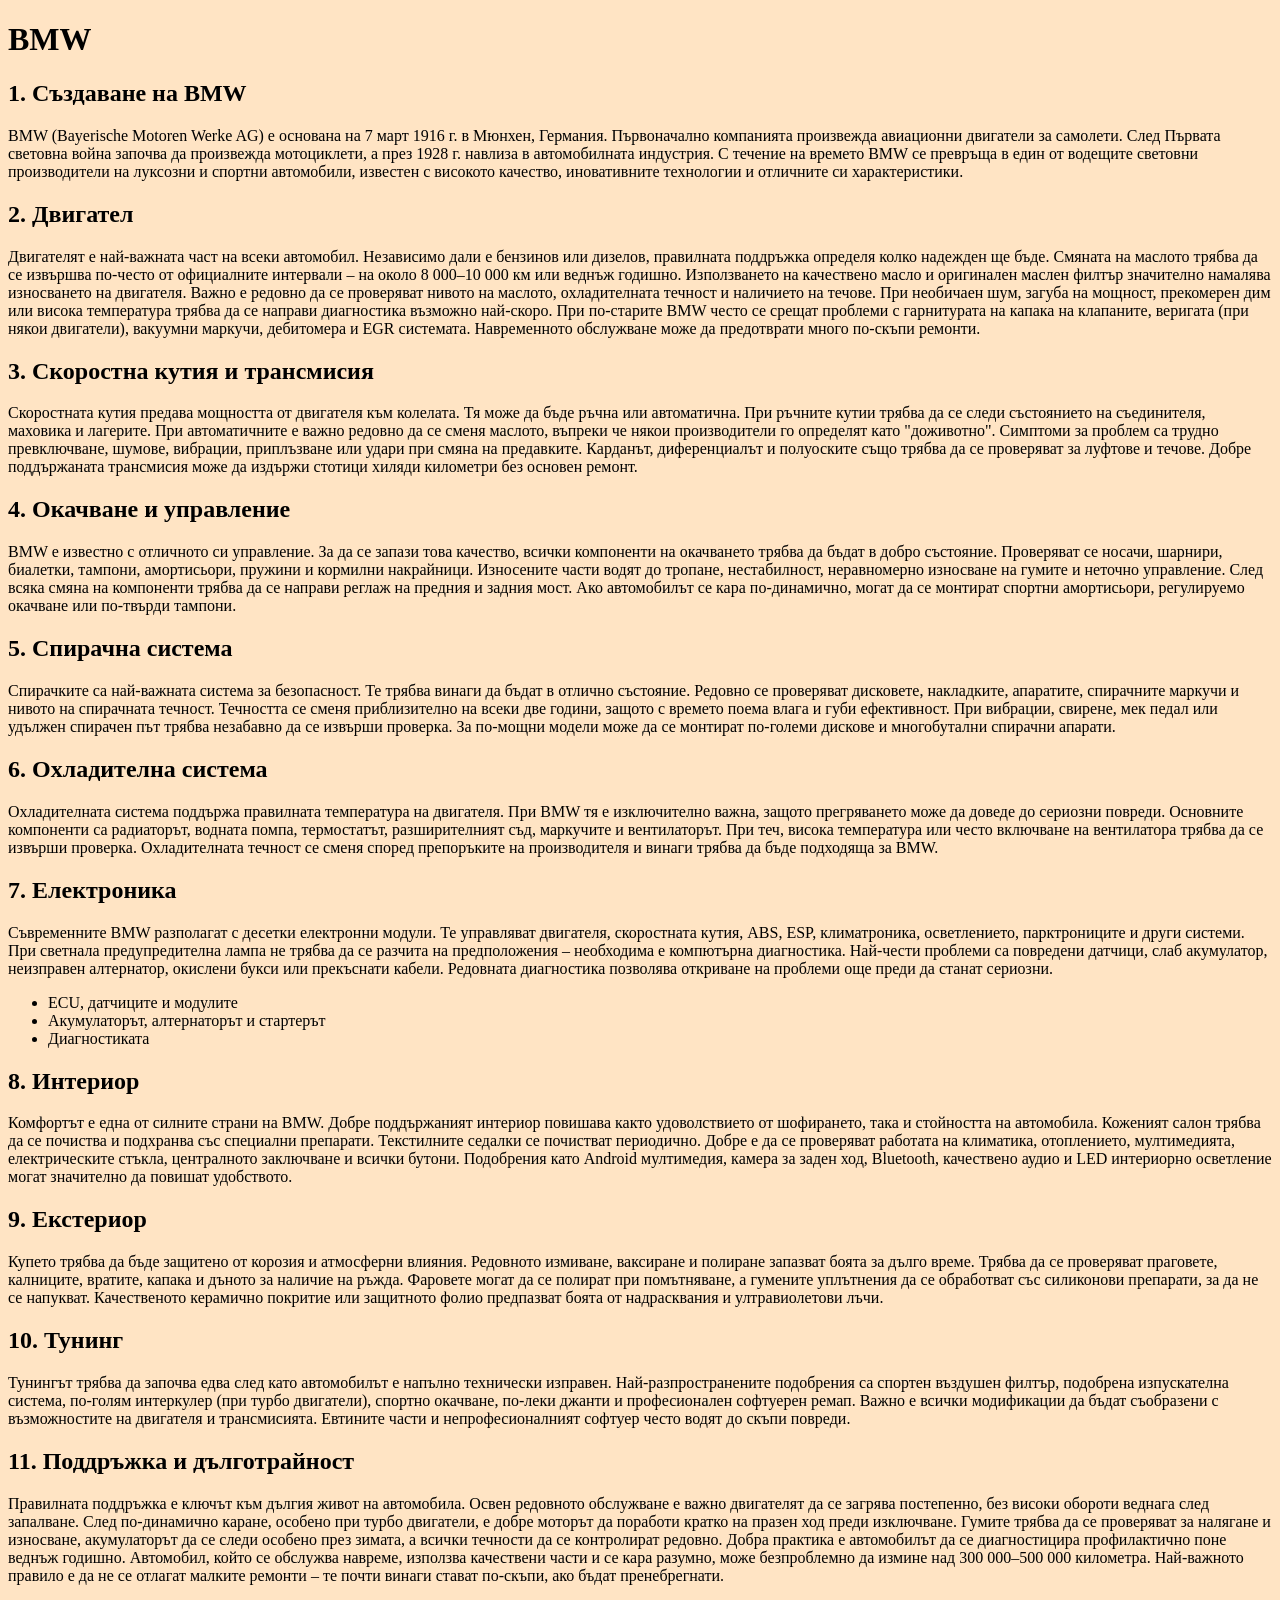
==== docs/index.html @ 27b83956 "added new site for BMW" ====
<!DOCTYPE html>
<html lang="en">
<head>
    <link rel="stylesheet" type="text/css" href="./styles/index.css"/>
</head>
<body>
    <h1> BMW </h1>
    <h2> 1. Създаване на BMW </h2>
    <p> BMW (Bayerische Motoren Werke AG) е основана на 7 март 1916 г. в Мюнхен, Германия. Първоначално компанията произвежда авиационни двигатели за самолети. След Първата световна война започва да произвежда мотоциклети, а през 1928 г. навлиза в автомобилната индустрия. С течение на времето BMW се превръща в един от водещите световни производители на луксозни и спортни автомобили, известен с високото качество, иновативните технологии и отличните си характеристики. 
    </p>
    <h2> 2. Двигател </h2>
    <p> Двигателят е най-важната част на всеки автомобил. Независимо дали е бензинов или дизелов, правилната поддръжка определя колко надежден ще бъде. Смяната на маслото трябва да се извършва по-често от официалните интервали – на около 8 000–10 000 км или веднъж годишно. Използването на качествено масло и оригинален маслен филтър значително намалява износването на двигателя.
        Важно е редовно да се проверяват нивото на маслото, охладителната течност и наличието на течове. При необичаен шум, загуба на мощност, прекомерен дим или висока температура трябва да се направи диагностика възможно най-скоро.
        При по-старите BMW често се срещат проблеми с гарнитурата на капака на клапаните, веригата (при някои двигатели), вакуумни маркучи, дебитомера и EGR системата. Навременното обслужване може да предотврати много по-скъпи ремонти. 
    </p>
    <h2> 3. Скоростна кутия и трансмисия </h2>
    <p> Скоростната кутия предава мощността от двигателя към колелата. Тя може да бъде ръчна или автоматична. При ръчните кутии трябва да се следи състоянието на съединителя, маховика и лагерите. При автоматичните е важно редовно да се сменя маслото, въпреки че някои производители го определят като "доживотно".
        Симптоми за проблем са трудно превключване, шумове, вибрации, приплъзване или удари при смяна на предавките. Карданът, диференциалът и полуоските също трябва да се проверяват за луфтове и течове.
        Добре поддържаната трансмисия може да издържи стотици хиляди километри без основен ремонт. 
    </p>
    <h2> 4. Окачване и управление </h2>
    <p> BMW е известно с отличното си управление. За да се запази това качество, всички компоненти на окачването трябва да бъдат в добро състояние.
        Проверяват се носачи, шарнири, биалетки, тампони, амортисьори, пружини и кормилни накрайници. Износените части водят до тропане, нестабилност, неравномерно износване на гумите и неточно управление.
        След всяка смяна на компоненти трябва да се направи реглаж на предния и задния мост. Ако автомобилът се кара по-динамично, могат да се монтират спортни амортисьори, регулируемо окачване или по-твърди тампони. 
    </p>
    <h2> 5. Спирачна система </h2>
    <p> Спирачките са най-важната система за безопасност. Те трябва винаги да бъдат в отлично състояние.
        Редовно се проверяват дисковете, накладките, апаратите, спирачните маркучи и нивото на спирачната течност. Течността се сменя приблизително на всеки две години, защото с времето поема влага и губи ефективност.
        При вибрации, свирене, мек педал или удължен спирачен път трябва незабавно да се извърши проверка. За по-мощни модели може да се монтират по-големи дискове и многобутални спирачни апарати. 
    </p>
    <h2> 6. Охладителна система </h2>
    <p> Охладителната система поддържа правилната температура на двигателя. При BMW тя е изключително важна, защото прегряването може да доведе до сериозни повреди.
        Основните компоненти са радиаторът, водната помпа, термостатът, разширителният съд, маркучите и вентилаторът. При теч, висока температура или често включване на вентилатора трябва да се извърши проверка.
        Охладителната течност се сменя според препоръките на производителя и винаги трябва да бъде подходяща за BMW. 
    </p>
    <h2> 7. Електроника </h2>
    <p> Съвременните BMW разполагат с десетки електронни модули. Те управляват двигателя, скоростната кутия, ABS, ESP, климатроника, осветлението, парктрониците и други системи.
        При светнала предупредителна лампа не трябва да се разчита на предположения – необходима е компютърна диагностика. Най-чести проблеми са повредени датчици, слаб акумулатор, неизправен алтернатор, окислени букси или прекъснати кабели.
        Редовната диагностика позволява откриване на проблеми още преди да станат сериозни. 
    </p>
    <ul>
        <li> ECU, датчиците и модулите </li>
        <li> Акумулаторът, алтернаторът и стартерът </li>
        <li> Диагностиката </li>
    </ul>
    <h2> 8. Интериор </h2>
    <p> Комфортът е една от силните страни на BMW. Добре поддържаният интериор повишава както удоволствието от шофирането, така и стойността на автомобила.
        Коженият салон трябва да се почиства и подхранва със специални препарати. Текстилните седалки се почистват периодично. Добре е да се проверяват работата на климатика, отоплението, мултимедията, електрическите стъкла, централното заключване и всички бутони.
        Подобрения като Android мултимедия, камера за заден ход, Bluetooth, качествено аудио и LED интериорно осветление могат значително да повишат удобството. 
    </p>
    <h2> 9. Екстериор </h2>
    <p> Купето трябва да бъде защитено от корозия и атмосферни влияния. Редовното измиване, ваксиране и полиране запазват боята за дълго време.
        Трябва да се проверяват праговете, калниците, вратите, капака и дъното за наличие на ръжда. Фаровете могат да се полират при помътняване, а гумените уплътнения да се обработват със силиконови препарати, за да не се напукват.
        Качественото керамично покритие или защитното фолио предпазват боята от надрасквания и ултравиолетови лъчи. 
    </p>
    <h2> 10. Тунинг </h2>
    <p> Тунингът трябва да започва едва след като автомобилът е напълно технически изправен.
        Най-разпространените подобрения са спортен въздушен филтър, подобрена изпускателна система, по-голям интеркулер (при турбо двигатели), спортно окачване, по-леки джанти и професионален софтуерен ремап.
        Важно е всички модификации да бъдат съобразени с възможностите на двигателя и трансмисията. Евтините части и непрофесионалният софтуер често водят до скъпи повреди. 
    </p>
    <h2> 11. Поддръжка и дълготрайност </h2>
    <p> Правилната поддръжка е ключът към дългия живот на автомобила. Освен редовното обслужване е важно двигателят да се загрява постепенно, без високи обороти веднага след запалване. След по-динамично каране, особено при турбо двигатели, е добре моторът да поработи кратко на празен ход преди изключване.
        Гумите трябва да се проверяват за налягане и износване, акумулаторът да се следи особено през зимата, а всички течности да се контролират редовно. Добра практика е автомобилът да се диагностицира профилактично поне веднъж годишно.
        Автомобил, който се обслужва навреме, използва качествени части и се кара разумно, може безпроблемно да измине над 300 000–500 000 километра. Най-важното правило е да не се отлагат малките ремонти – те почти винаги стават по-скъпи, ако бъдат пренебрегнати. 
    </p>
    <a href="./gallery.html"> Натисни тик за да видишнякои снимки на BMW-то </a> </li>
</body>
</html>
---- docs/styles/index.css ----
body
{
background-color: bisque;
}
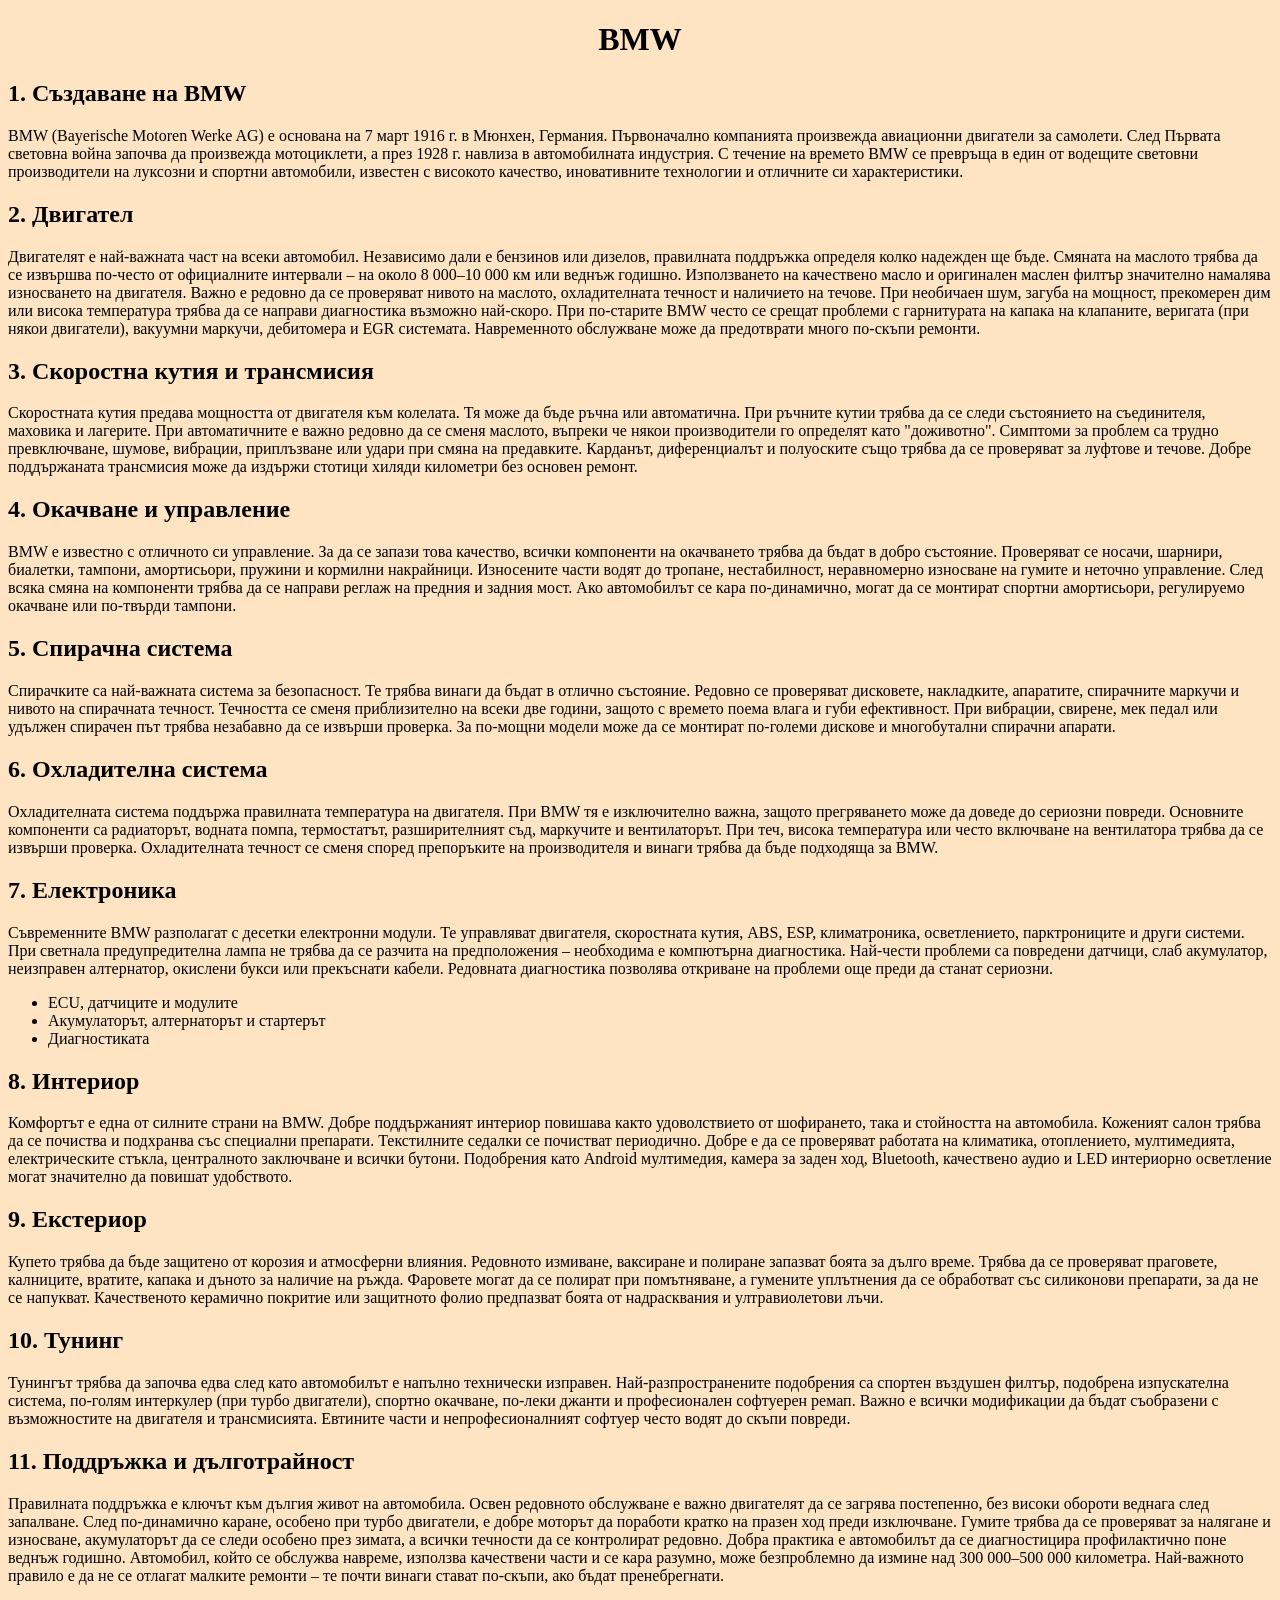
==== commit 466ca9b2: "fix" ====
--- a/docs/index.html
+++ b/docs/index.html
@@ -4,7 +4,7 @@
     <link rel="stylesheet" type="text/css" href="./styles/index.css"/>
 </head>
 <body>
-    <h1> BMW </h1>
+    <h1 id="zaglavie"> BMW </h1>
     <h2> 1. Създаване на BMW </h2>
     <p> BMW (Bayerische Motoren Werke AG) е основана на 7 март 1916 г. в Мюнхен, Германия. Първоначално компанията произвежда авиационни двигатели за самолети. След Първата световна война започва да произвежда мотоциклети, а през 1928 г. навлиза в автомобилната индустрия. С течение на времето BMW се превръща в един от водещите световни производители на луксозни и спортни автомобили, известен с високото качество, иновативните технологии и отличните си характеристики. 
     </p>
--- a/docs/styles/index.css
+++ b/docs/styles/index.css
@@ -1,4 +1,8 @@
 body
 {
 background-color: bisque;
+}
+#zaglavie
+{
+    text-align: center;
 }
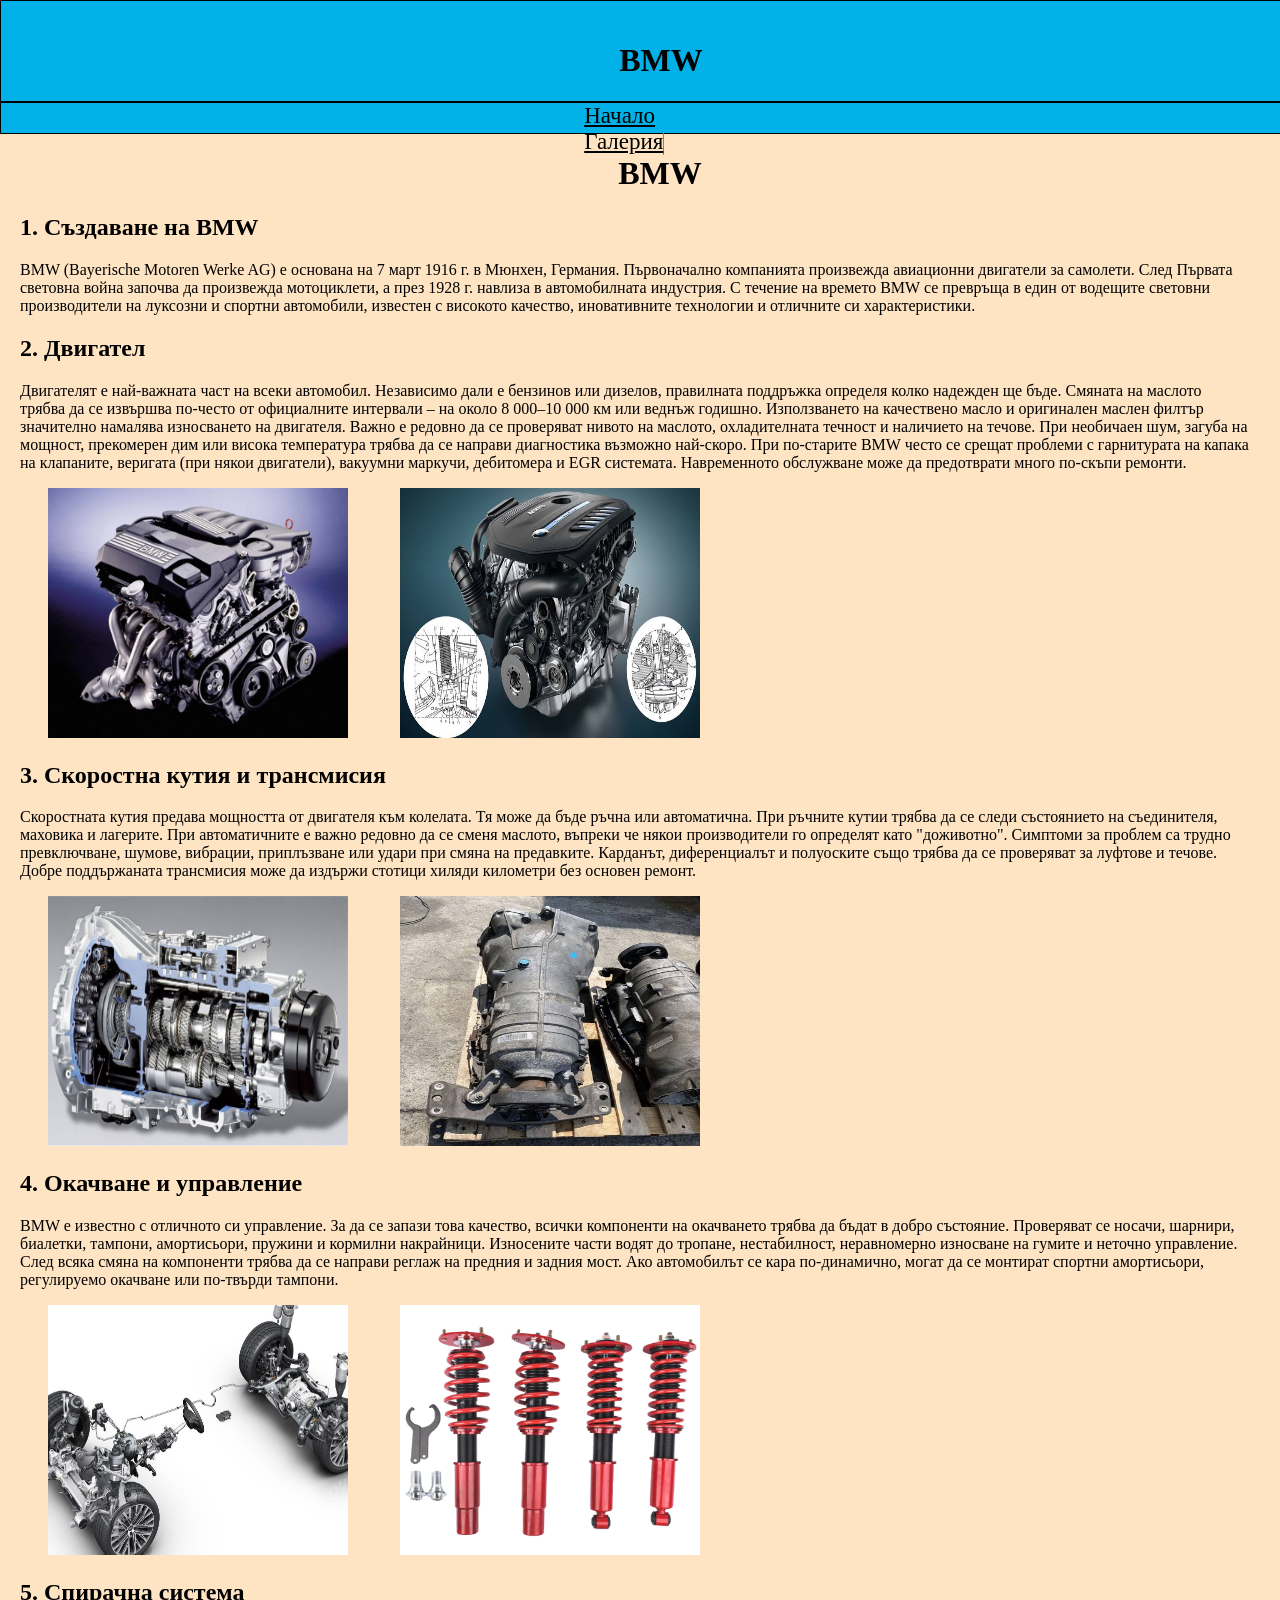
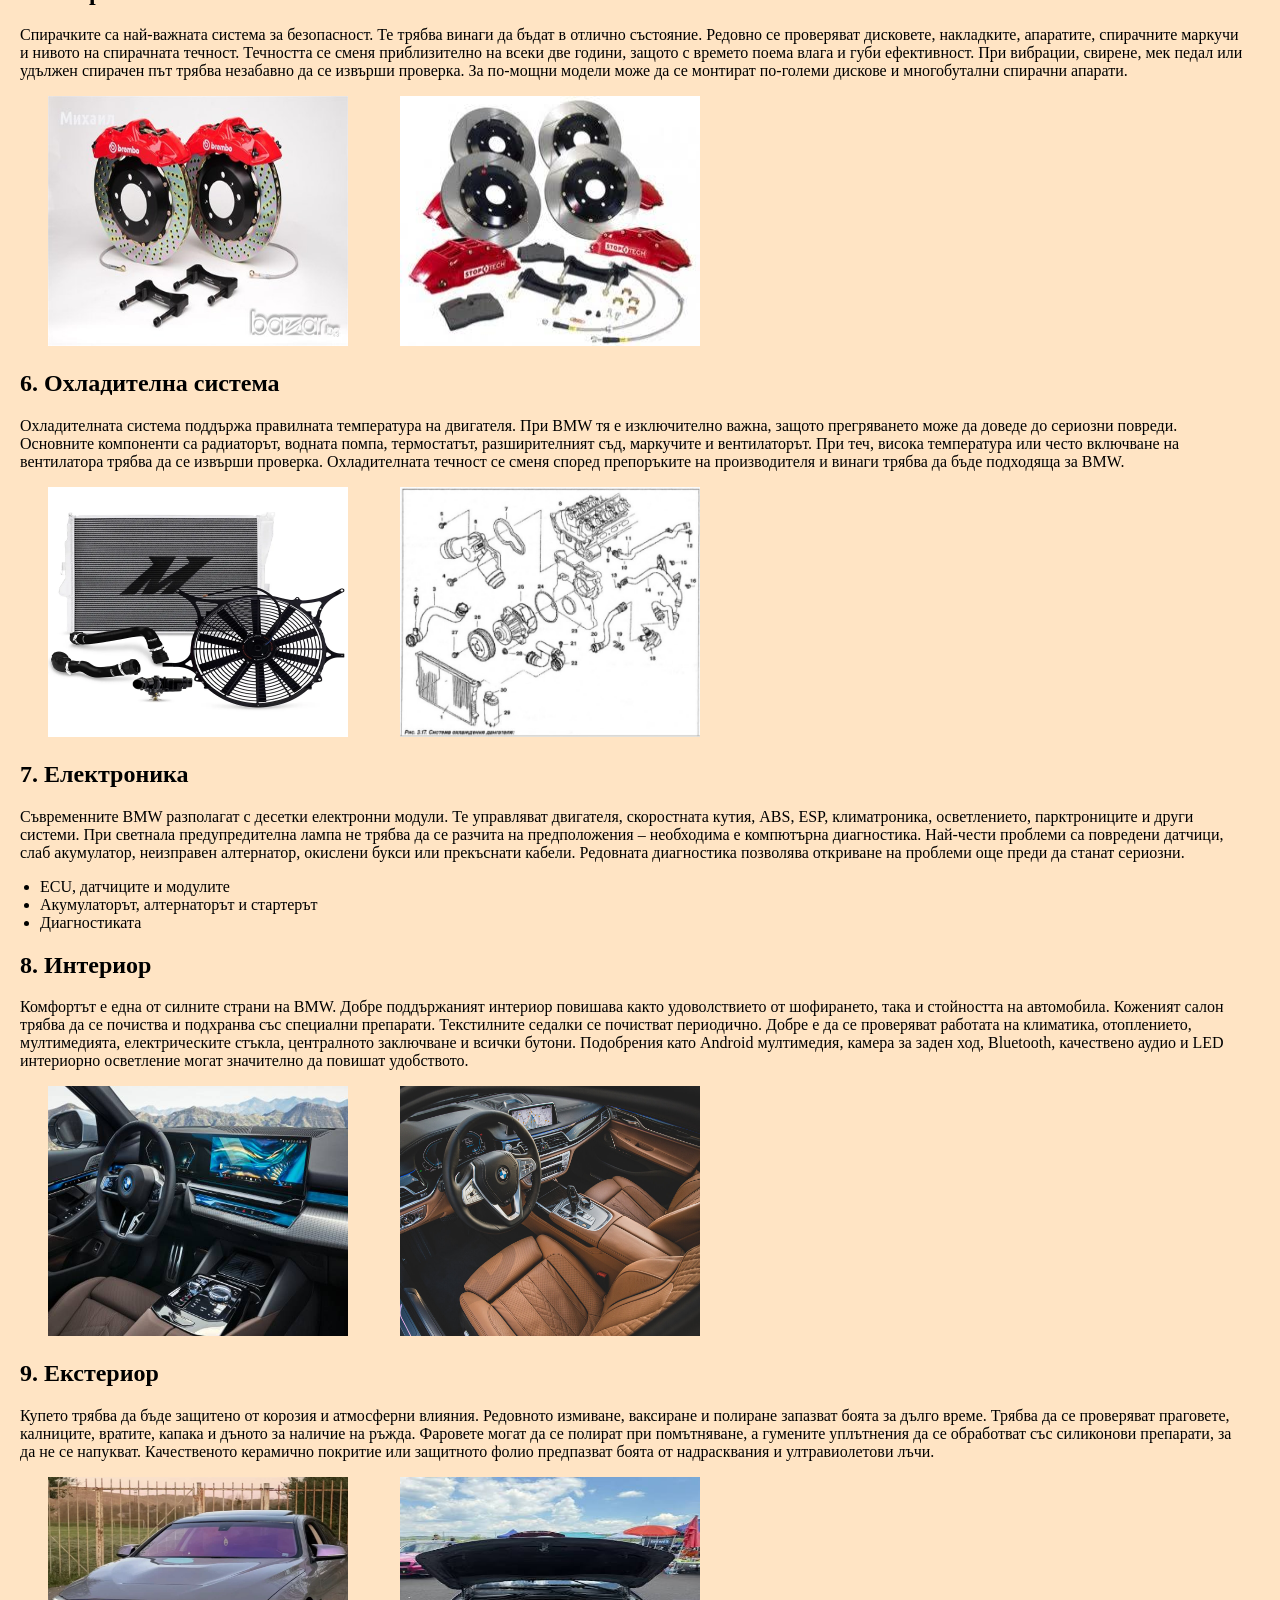
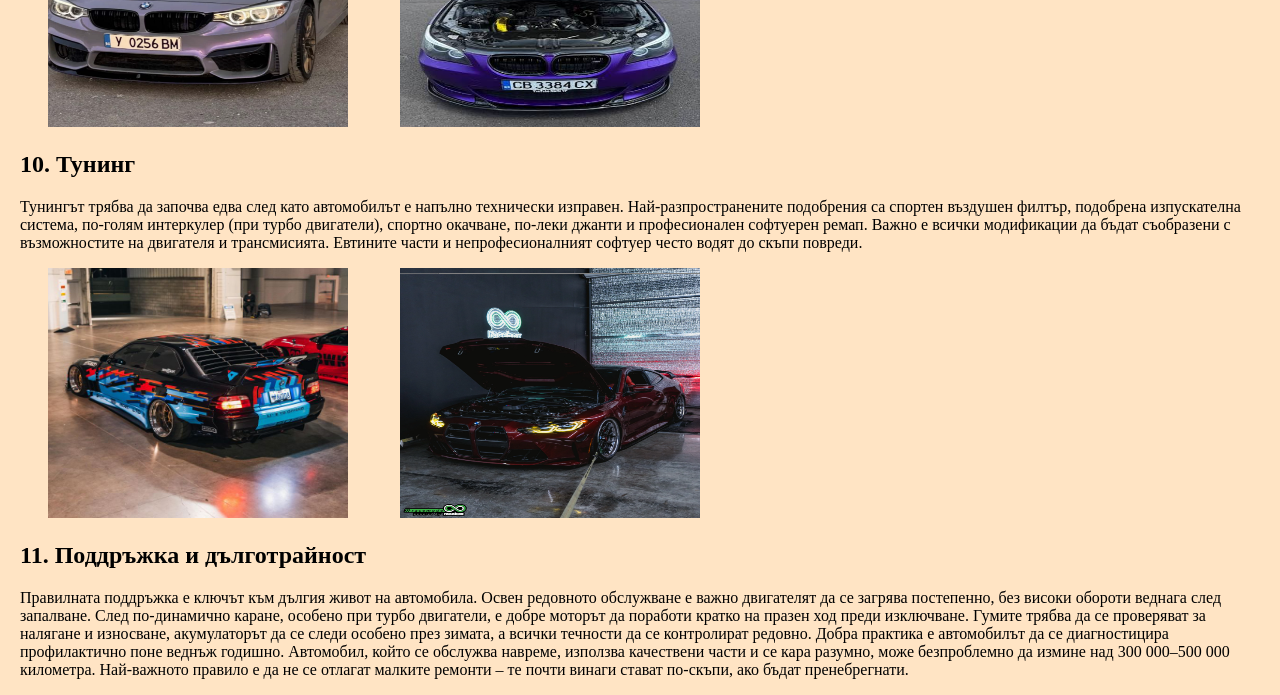
==== commit a2a17050: "fix" ====
--- a/docs/index.html
+++ b/docs/index.html
@@ -4,37 +4,59 @@
     <link rel="stylesheet" type="text/css" href="./styles/index.css"/>
 </head>
 <body>
+    <div class="container">
+        <div id="header">
+            <h1> BMW </h1>
+        </div>
+        <div id="nav">
+            <div class="horizontal">
+                <ul>
+                    <li> <a href="index.html"> Начало </a> </li>
+                    <li> <a href="gallery.html"> Галерия </a> </li>
+                </ul>
+            </div>
+        </div>
     <h1 id="zaglavie"> BMW </h1>
-    <h2> 1. Създаване на BMW </h2>
-    <p> BMW (Bayerische Motoren Werke AG) е основана на 7 март 1916 г. в Мюнхен, Германия. Първоначално компанията произвежда авиационни двигатели за самолети. След Първата световна война започва да произвежда мотоциклети, а през 1928 г. навлиза в автомобилната индустрия. С течение на времето BMW се превръща в един от водещите световни производители на луксозни и спортни автомобили, известен с високото качество, иновативните технологии и отличните си характеристики. 
+    <h2 class="Tocki"> 1. Създаване на BMW </h2>
+    <p class="PodTocki"> BMW (Bayerische Motoren Werke AG) е основана на 7 март 1916 г. в Мюнхен, Германия. Първоначално компанията произвежда авиационни двигатели за самолети. След Първата световна война започва да произвежда мотоциклети, а през 1928 г. навлиза в автомобилната индустрия. С течение на времето BMW се превръща в един от водещите световни производители на луксозни и спортни автомобили, известен с високото качество, иновативните технологии и отличните си характеристики. 
     </p>
-    <h2> 2. Двигател </h2>
-    <p> Двигателят е най-важната част на всеки автомобил. Независимо дали е бензинов или дизелов, правилната поддръжка определя колко надежден ще бъде. Смяната на маслото трябва да се извършва по-често от официалните интервали – на около 8 000–10 000 км или веднъж годишно. Използването на качествено масло и оригинален маслен филтър значително намалява износването на двигателя.
+    <h2 class="Tocki"> 2. Двигател </h2>
+    <p class="PodTocki"> Двигателят е най-важната част на всеки автомобил. Независимо дали е бензинов или дизелов, правилната поддръжка определя колко надежден ще бъде. Смяната на маслото трябва да се извършва по-често от официалните интервали – на около 8 000–10 000 км или веднъж годишно. Използването на качествено масло и оригинален маслен филтър значително намалява износването на двигателя.
         Важно е редовно да се проверяват нивото на маслото, охладителната течност и наличието на течове. При необичаен шум, загуба на мощност, прекомерен дим или висока температура трябва да се направи диагностика възможно най-скоро.
         При по-старите BMW често се срещат проблеми с гарнитурата на капака на клапаните, веригата (при някои двигатели), вакуумни маркучи, дебитомера и EGR системата. Навременното обслужване може да предотврати много по-скъпи ремонти. 
     </p>
-    <h2> 3. Скоростна кутия и трансмисия </h2>
-    <p> Скоростната кутия предава мощността от двигателя към колелата. Тя може да бъде ръчна или автоматична. При ръчните кутии трябва да се следи състоянието на съединителя, маховика и лагерите. При автоматичните е важно редовно да се сменя маслото, въпреки че някои производители го определят като "доживотно".
+    <img class="snimki" src="./images/index/5a63a11208e8f1516478738.webp">
+    <img class="snimki" src="./images/index/images.jfif">
+    <h2 class="Tocki"> 3. Скоростна кутия и трансмисия </h2>
+    <p class="PodTocki"> Скоростната кутия предава мощността от двигателя към колелата. Тя може да бъде ръчна или автоматична. При ръчните кутии трябва да се следи състоянието на съединителя, маховика и лагерите. При автоматичните е важно редовно да се сменя маслото, въпреки че някои производители го определят като "доживотно".
         Симптоми за проблем са трудно превключване, шумове, вибрации, приплъзване или удари при смяна на предавките. Карданът, диференциалът и полуоските също трябва да се проверяват за луфтове и течове.
         Добре поддържаната трансмисия може да издържи стотици хиляди километри без основен ремонт. 
     </p>
-    <h2> 4. Окачване и управление </h2>
-    <p> BMW е известно с отличното си управление. За да се запази това качество, всички компоненти на окачването трябва да бъдат в добро състояние.
+    <img class="snimki" src="./images/index/transmisiq.jpg">
+    <img class="snimki" src="./images/index/images (1).jfif">
+    <h2 class="Tocki"> 4. Окачване и управление </h2>
+    <p class="PodTocki"> BMW е известно с отличното си управление. За да се запази това качество, всички компоненти на окачването трябва да бъдат в добро състояние.
         Проверяват се носачи, шарнири, биалетки, тампони, амортисьори, пружини и кормилни накрайници. Износените части водят до тропане, нестабилност, неравномерно износване на гумите и неточно управление.
         След всяка смяна на компоненти трябва да се направи реглаж на предния и задния мост. Ако автомобилът се кара по-динамично, могат да се монтират спортни амортисьори, регулируемо окачване или по-твърди тампони. 
     </p>
-    <h2> 5. Спирачна система </h2>
-    <p> Спирачките са най-важната система за безопасност. Те трябва винаги да бъдат в отлично състояние.
+    <img class="snimki" src="./images/index/Arc_adaptivno_okachvane_A8-jpg_articleId_66-1.jpg">
+    <img class="snimki" src="./images/index/res_943ea7c9c97096bc13cc4a6320832c52.jpg">
+    <h2 class="Tocki"> 5. Спирачна система </h2>
+    <p class="PodTocki"> Спирачките са най-важната система за безопасност. Те трябва винаги да бъдат в отлично състояние.
         Редовно се проверяват дисковете, накладките, апаратите, спирачните маркучи и нивото на спирачната течност. Течността се сменя приблизително на всеки две години, защото с времето поема влага и губи ефективност.
         При вибрации, свирене, мек педал или удължен спирачен път трябва незабавно да се извърши проверка. За по-мощни модели може да се монтират по-големи дискове и многобутални спирачни апарати. 
     </p>
-    <h2> 6. Охладителна система </h2>
-    <p> Охладителната система поддържа правилната температура на двигателя. При BMW тя е изключително важна, защото прегряването може да доведе до сериозни повреди.
+    <img class="snimki" src="./images/index/138e026220c6a0217e6559922128af25.jpg">
+    <img class="snimki" src="./images/index/images (2).jfif">
+    <h2 class="Tocki"> 6. Охладителна система </h2>
+    <p class="PodTocki"> Охладителната система поддържа правилната температура на двигателя. При BMW тя е изключително важна, защото прегряването може да доведе до сериозни повреди.
         Основните компоненти са радиаторът, водната помпа, термостатът, разширителният съд, маркучите и вентилаторът. При теч, висока температура или често включване на вентилатора трябва да се извърши проверка.
         Охладителната течност се сменя според препоръките на производителя и винаги трябва да бъде подходяща за BMW. 
     </p>
-    <h2> 7. Електроника </h2>
-    <p> Съвременните BMW разполагат с десетки електронни модули. Те управляват двигателя, скоростната кутия, ABS, ESP, климатроника, осветлението, парктрониците и други системи.
+    <img class="snimki" src="./images/index/mmb-e46-002_paqswi4itrssdgqq.webp">
+    <img class="snimki" src="./images/index/0179.jpg">
+    <h2 class="Tocki"> 7. Електроника </h2>
+    <p class="PodTocki"> Съвременните BMW разполагат с десетки електронни модули. Те управляват двигателя, скоростната кутия, ABS, ESP, климатроника, осветлението, парктрониците и други системи.
         При светнала предупредителна лампа не трябва да се разчита на предположения – необходима е компютърна диагностика. Най-чести проблеми са повредени датчици, слаб акумулатор, неизправен алтернатор, окислени букси или прекъснати кабели.
         Редовната диагностика позволява откриване на проблеми още преди да станат сериозни. 
     </p>
@@ -43,26 +65,31 @@
         <li> Акумулаторът, алтернаторът и стартерът </li>
         <li> Диагностиката </li>
     </ul>
-    <h2> 8. Интериор </h2>
-    <p> Комфортът е една от силните страни на BMW. Добре поддържаният интериор повишава както удоволствието от шофирането, така и стойността на автомобила.
+    <h2 class="Tocki"> 8. Интериор </h2>
+    <p class="PodTocki"> Комфортът е една от силните страни на BMW. Добре поддържаният интериор повишава както удоволствието от шофирането, така и стойността на автомобила.
         Коженият салон трябва да се почиства и подхранва със специални препарати. Текстилните седалки се почистват периодично. Добре е да се проверяват работата на климатика, отоплението, мултимедията, електрическите стъкла, централното заключване и всички бутони.
         Подобрения като Android мултимедия, камера за заден ход, Bluetooth, качествено аудио и LED интериорно осветление могат значително да повишат удобството. 
     </p>
-    <h2> 9. Екстериор </h2>
-    <p> Купето трябва да бъде защитено от корозия и атмосферни влияния. Редовното измиване, ваксиране и полиране запазват боята за дълго време.
+    <img class="snimki" src="./images/index/P90505127-the-new-bmw-i5-edrive40-interior-05-2023-600px.jpg">
+    <img class="snimki" src="./images/index/bmw_7er_vi-res_sedan_9.jpg">
+    <h2 class="Tocki"> 9. Екстериор </h2>
+    <p class="PodTocki"> Купето трябва да бъде защитено от корозия и атмосферни влияния. Редовното измиване, ваксиране и полиране запазват боята за дълго време.
         Трябва да се проверяват праговете, калниците, вратите, капака и дъното за наличие на ръжда. Фаровете могат да се полират при помътняване, а гумените уплътнения да се обработват със силиконови препарати, за да не се напукват.
         Качественото керамично покритие или защитното фолио предпазват боята от надрасквания и ултравиолетови лъчи. 
     </p>
-    <h2> 10. Тунинг </h2>
-    <p> Тунингът трябва да започва едва след като автомобилът е напълно технически изправен.
+    <img class="snimki" src="./images/index/bmw-f32-f33-f36-predna-bronya-maska-m4-competition-dvoyni-bubreci-reshetki-cheren-glanc-cena-olx-bulgaria-cartechbg-1-1024x1024.png">
+    <img class="snimki" src="./images/index/images (3).jfif">
+    <h2 class="Tocki"> 10. Тунинг </h2>
+    <p class="PodTocki"> Тунингът трябва да започва едва след като автомобилът е напълно технически изправен.
         Най-разпространените подобрения са спортен въздушен филтър, подобрена изпускателна система, по-голям интеркулер (при турбо двигатели), спортно окачване, по-леки джанти и професионален софтуерен ремап.
         Важно е всички модификации да бъдат съобразени с възможностите на двигателя и трансмисията. Евтините части и непрофесионалният софтуер често водят до скъпи повреди. 
     </p>
-    <h2> 11. Поддръжка и дълготрайност </h2>
-    <p> Правилната поддръжка е ключът към дългия живот на автомобила. Освен редовното обслужване е важно двигателят да се загрява постепенно, без високи обороти веднага след запалване. След по-динамично каране, особено при турбо двигатели, е добре моторът да поработи кратко на празен ход преди изключване.
+    <img class="snimki" src="./images/index/brutalen-tuning-za-staro-bmw-e36-2.jpg">
+    <img class="snimki" src="./images/index/A7409233-2.webp">
+    <h2 class="Tocki"> 11. Поддръжка и дълготрайност </h2>
+    <p class="PodTocki"> Правилната поддръжка е ключът към дългия живот на автомобила. Освен редовното обслужване е важно двигателят да се загрява постепенно, без високи обороти веднага след запалване. След по-динамично каране, особено при турбо двигатели, е добре моторът да поработи кратко на празен ход преди изключване.
         Гумите трябва да се проверяват за налягане и износване, акумулаторът да се следи особено през зимата, а всички течности да се контролират редовно. Добра практика е автомобилът да се диагностицира профилактично поне веднъж годишно.
         Автомобил, който се обслужва навреме, използва качествени части и се кара разумно, може безпроблемно да измине над 300 000–500 000 километра. Най-важното правило е да не се отлагат малките ремонти – те почти винаги стават по-скъпи, ако бъдат пренебрегнати. 
     </p>
-    <a href="./gallery.html"> Натисни тик за да видишнякои снимки на BMW-то </a> </li>
 </body>
 </html>
--- a/docs/styles/index.css
+++ b/docs/styles/index.css
@@ -1,8 +1,78 @@
 body
 {
-background-color: bisque;
+    margin: 0;
+    padding: 0;
+    background-color: bisque;
+}
+#header
+{
+    width: 100%;
+    height: 60px;
+    background-color: rgb(1, 177, 231);
+    border: 1px solid black;
+    padding: 20px;
+}
+#nav
+{
+    width: 100%;
+    height: 30px;
+    background-color: rgb(1, 177, 231);
+    margin: 0;
+    border: 1px solid black;
+    padding-left: 20px;
+    padding-right: 20px;
+} 
+.horizontal
+{
+    width: 12%;
+    height: 30px;
+    margin: 0 auto;
+    background-color: rgb(1, 177, 231);
+}
+.horizontal ul
+{
+    list-style-type: none;
+    padding: 0px;
+    margin: 0 auto;
+}
+.horizontal li
+{
+    float: left;
+    padding-right: 30px;
+
+}
+.horizontal a
+{
+    font-size: 23px;
+    color: black;
+    display: block; 
+    border-right:1px solid rgb(1, 177, 231);
+    text-align: center;
+}
+h1
+{
+    text-align: center;
+    
 }
 #zaglavie
 {
-    text-align: center;
-}+    padding-left: 40px;
+}
+.Tocki
+{
+    padding-left: 20px;
+    padding-right: 20px;
+}
+.PodTocki
+{
+    padding-left: 20px;
+    padding-right: 30px;
+}
+img.snimki
+{
+    width: 300px;
+    height: 250px;
+    display:inline-block;
+    margin-left:3rem;
+}
+
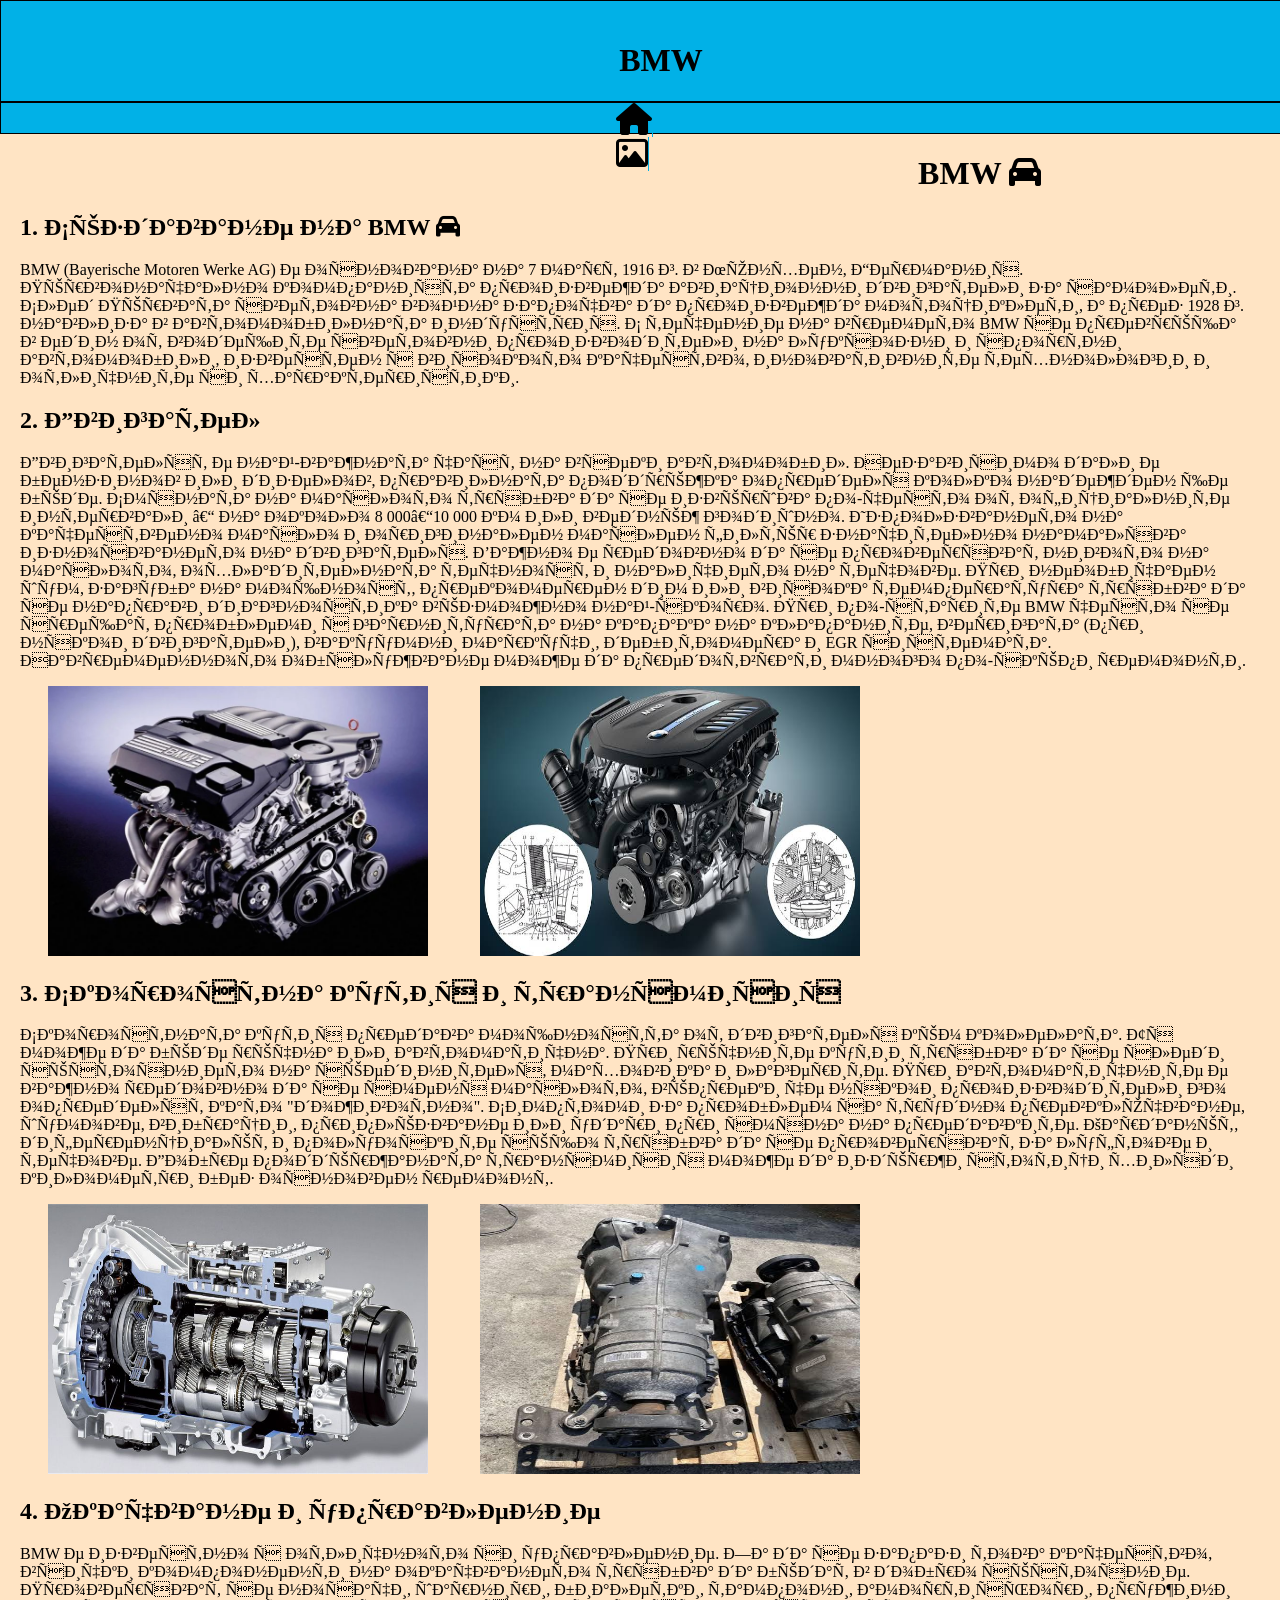
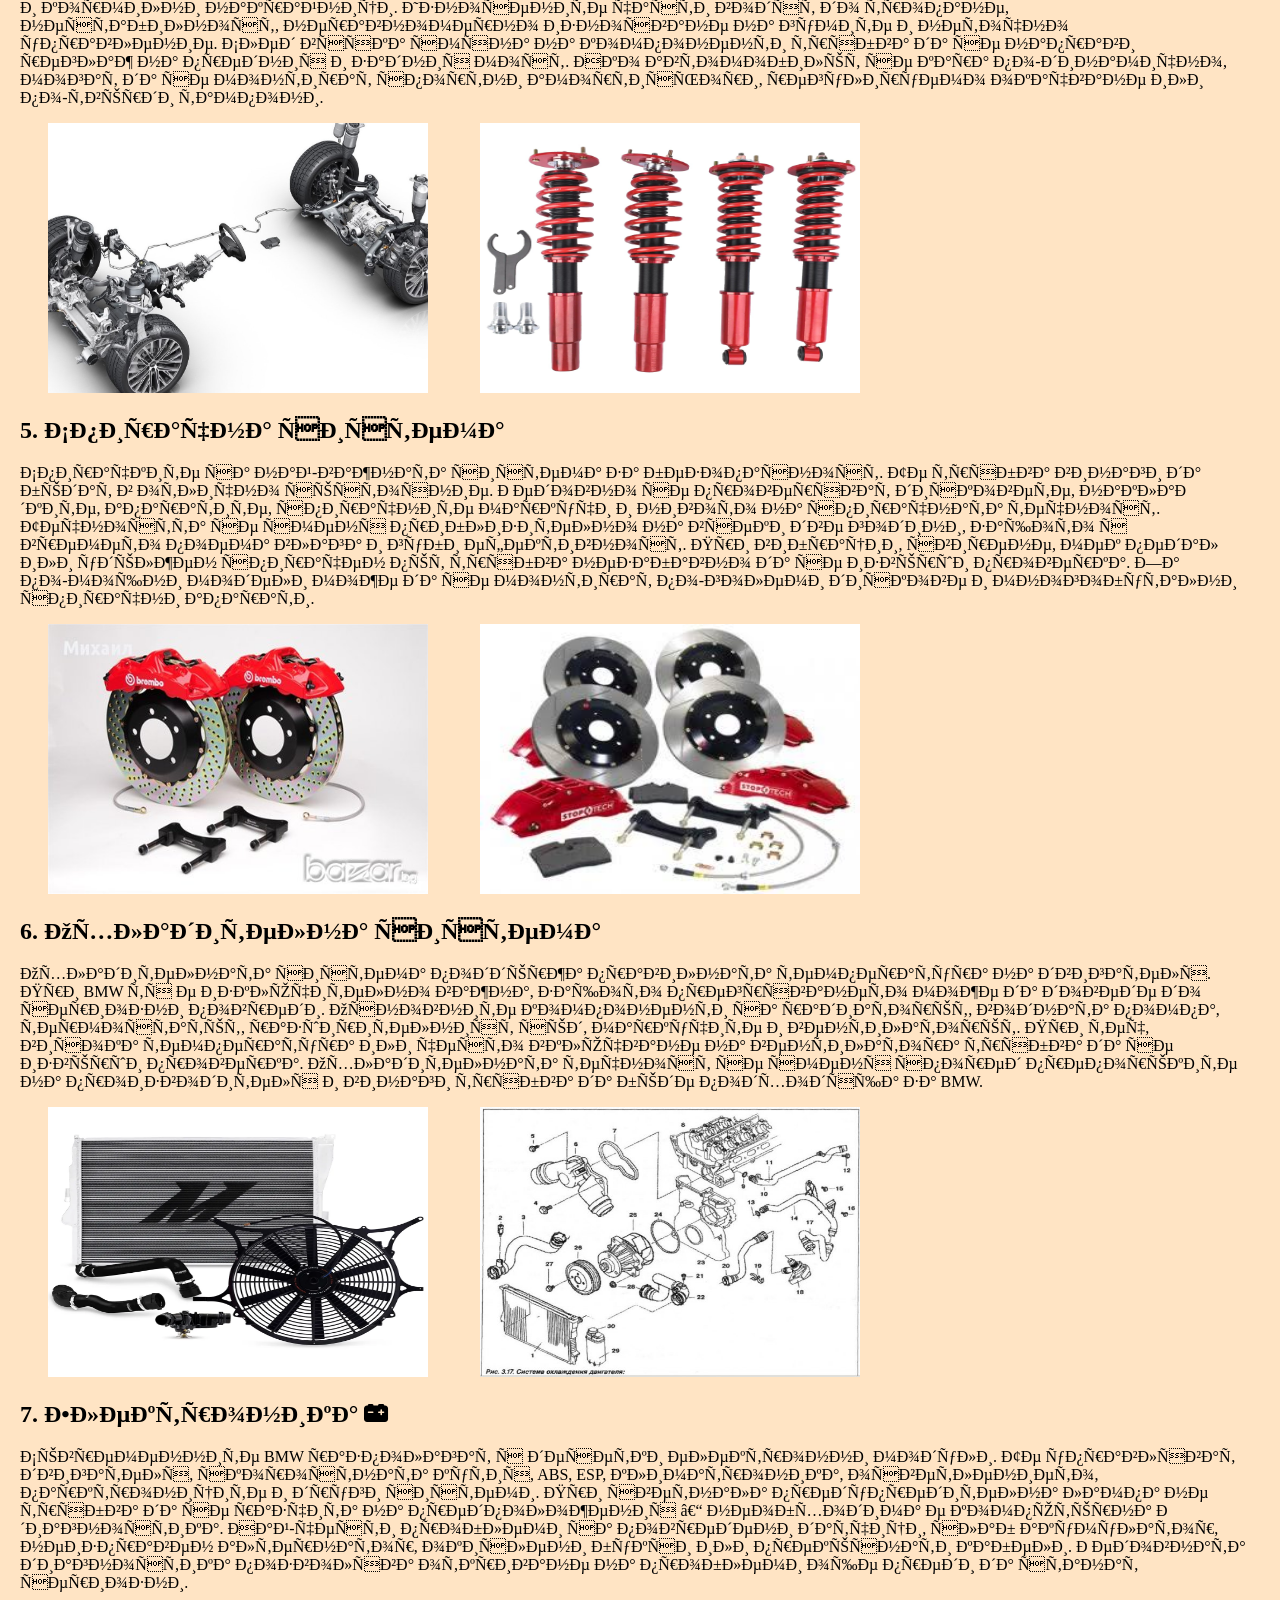
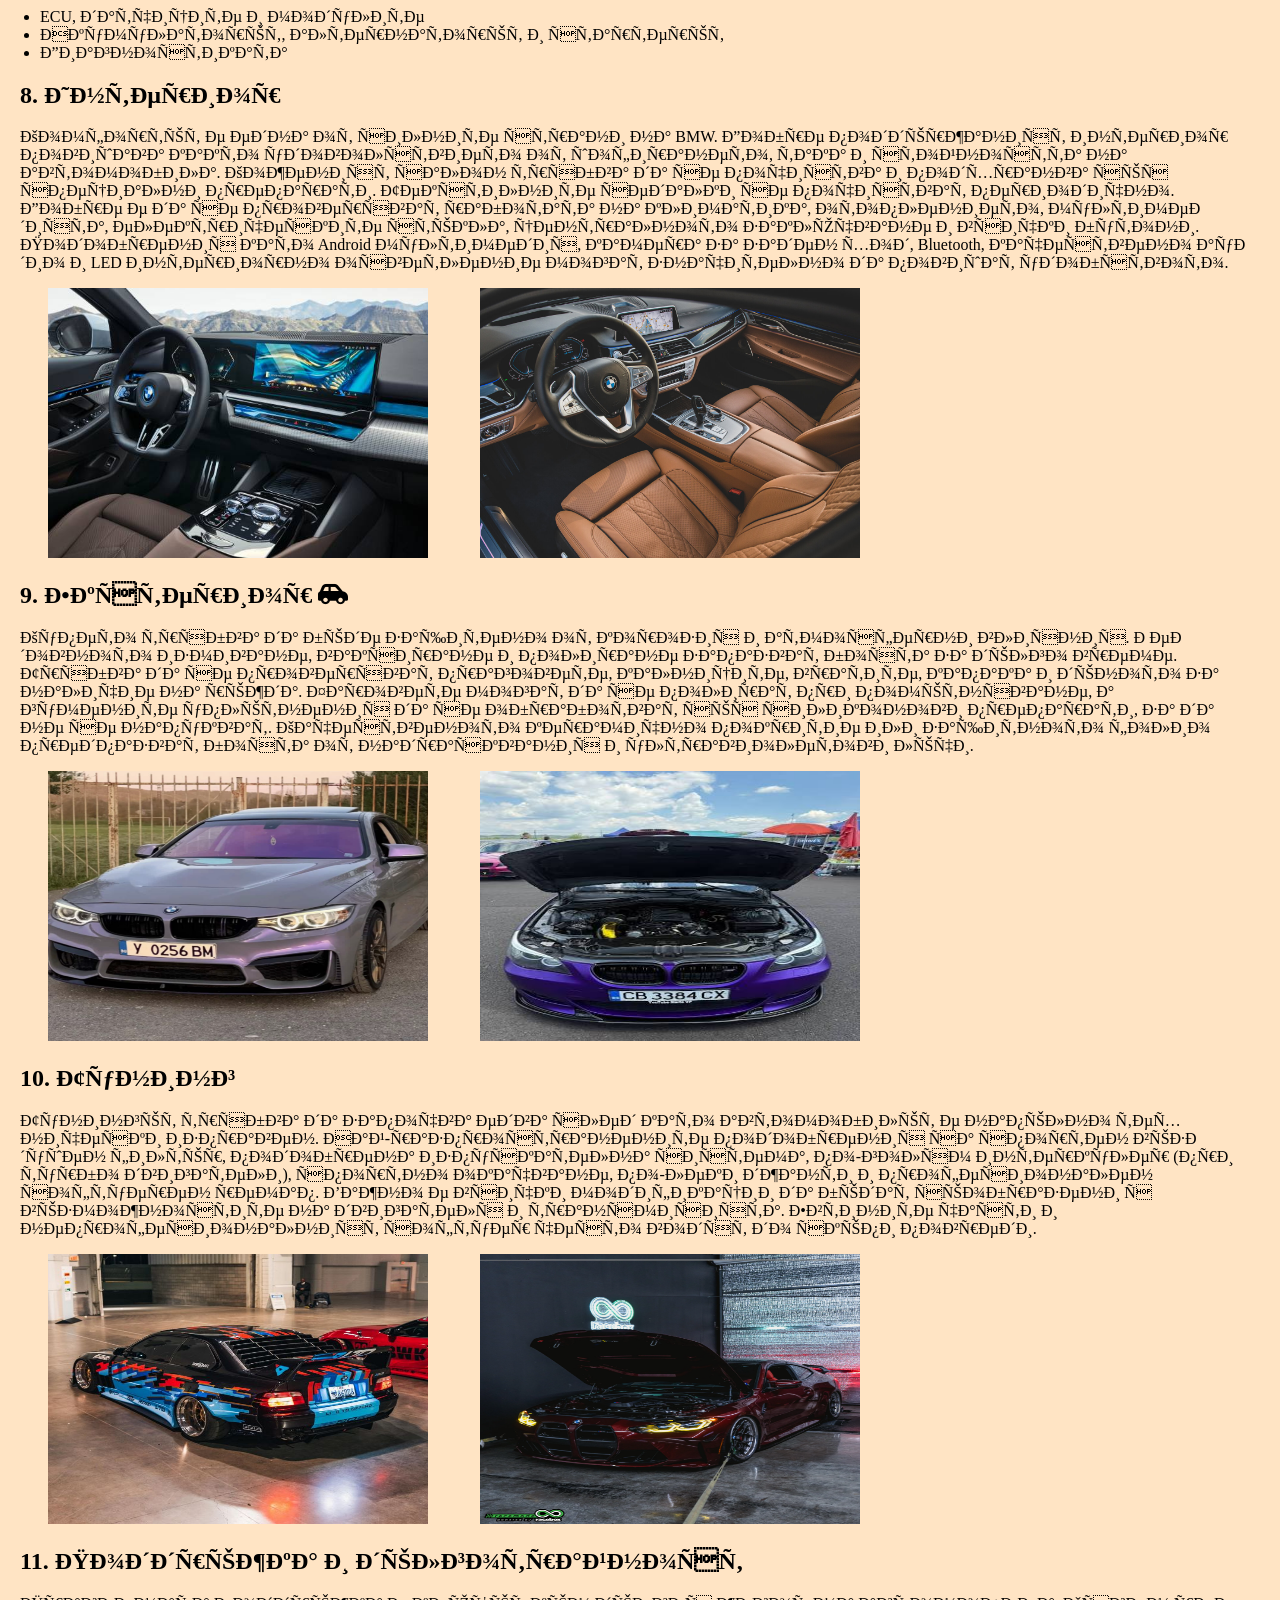
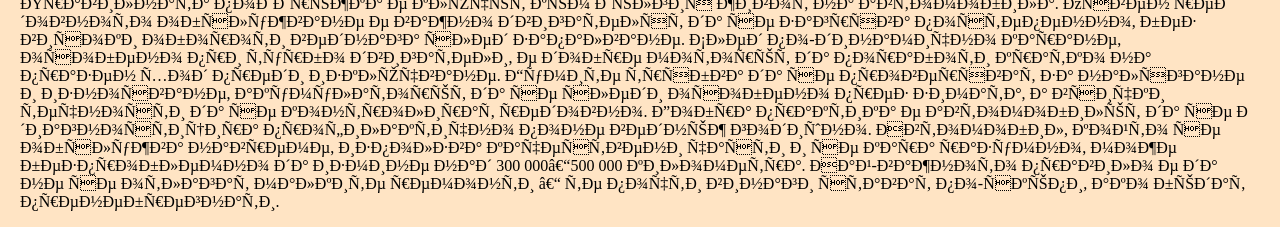
==== commit 27736268: "fix" ====
--- a/docs/index.html
+++ b/docs/index.html
@@ -1,6 +1,7 @@
 <!DOCTYPE html>
 <html lang="en">
 <head>
+    <link rel="stylesheet" href="https://cdnjs.cloudflare.com/ajax/libs/font-awesome/6.7.2/css/all.min.css" integrity="sha512-Evv84Mr4kqVGRNSgIGL/F/aIDqQb7xQ2vcrdIwxfjThSH8CSR7PBEakCr51Ck+w+/U6swU2Im1vVX0SVk9ABhg==" crossorigin="anonymous" referrerpolicy="no-referrer" />
     <link rel="stylesheet" type="text/css" href="./styles/index.css"/>
 </head>
 <body>
@@ -11,13 +12,13 @@
         <div id="nav">
             <div class="horizontal">
                 <ul>
-                    <li> <a href="index.html"> Начало </a> </li>
-                    <li> <a href="gallery.html"> Галерия </a> </li>
+                    <li > <a href="index.html"> <i  class="fa-solid fa-house navigations"></i> </a> </li>
+                    <li > <a href="gallery.html"> <i class="fa-regular fa-image navigations"></i> </a> </li>
                 </ul>
             </div>
         </div>
-    <h1 id="zaglavie"> BMW </h1>
-    <h2 class="Tocki"> 1. Създаване на BMW </h2>
+    <h1 id="zaglavie"> BMW <i class="fa-solid fa-car"></i> </h1>
+    <h2 class="Tocki"> 1. Създаване на BMW <i class="fa-solid fa-car"></i> </h2>
     <p class="PodTocki"> BMW (Bayerische Motoren Werke AG) е основана на 7 март 1916 г. в Мюнхен, Германия. Първоначално компанията произвежда авиационни двигатели за самолети. След Първата световна война започва да произвежда мотоциклети, а през 1928 г. навлиза в автомобилната индустрия. С течение на времето BMW се превръща в един от водещите световни производители на луксозни и спортни автомобили, известен с високото качество, иновативните технологии и отличните си характеристики. 
     </p>
     <h2 class="Tocki"> 2. Двигател </h2>
@@ -55,7 +56,7 @@
     </p>
     <img class="snimki" src="./images/index/mmb-e46-002_paqswi4itrssdgqq.webp">
     <img class="snimki" src="./images/index/0179.jpg">
-    <h2 class="Tocki"> 7. Електроника </h2>
+    <h2 class="Tocki"> 7. Електроника <i class="fa-solid fa-car-battery"></i> </h2>
     <p class="PodTocki"> Съвременните BMW разполагат с десетки електронни модули. Те управляват двигателя, скоростната кутия, ABS, ESP, климатроника, осветлението, парктрониците и други системи.
         При светнала предупредителна лампа не трябва да се разчита на предположения – необходима е компютърна диагностика. Най-чести проблеми са повредени датчици, слаб акумулатор, неизправен алтернатор, окислени букси или прекъснати кабели.
         Редовната диагностика позволява откриване на проблеми още преди да станат сериозни. 
@@ -72,7 +73,7 @@
     </p>
     <img class="snimki" src="./images/index/P90505127-the-new-bmw-i5-edrive40-interior-05-2023-600px.jpg">
     <img class="snimki" src="./images/index/bmw_7er_vi-res_sedan_9.jpg">
-    <h2 class="Tocki"> 9. Екстериор </h2>
+    <h2 class="Tocki"> 9. Екстериор <i class="fa-solid fa-car-side"></i> </h2>
     <p class="PodTocki"> Купето трябва да бъде защитено от корозия и атмосферни влияния. Редовното измиване, ваксиране и полиране запазват боята за дълго време.
         Трябва да се проверяват праговете, калниците, вратите, капака и дъното за наличие на ръжда. Фаровете могат да се полират при помътняване, а гумените уплътнения да се обработват със силиконови препарати, за да не се напукват.
         Качественото керамично покритие или защитното фолио предпазват боята от надрасквания и ултравиолетови лъчи. 
--- a/docs/styles/index.css
+++ b/docs/styles/index.css
@@ -24,7 +24,7 @@
 } 
 .horizontal
 {
-    width: 12%;
+    width: 7%;
     height: 30px;
     margin: 0 auto;
     background-color: rgb(1, 177, 231);
@@ -70,9 +70,12 @@
 }
 img.snimki
 {
-    width: 300px;
-    height: 250px;
+    width: 380px;
+    height: 270px;
     display:inline-block;
     margin-left:3rem;
 }
-
+.navigations
+{
+    font-size: 2rem;
+}
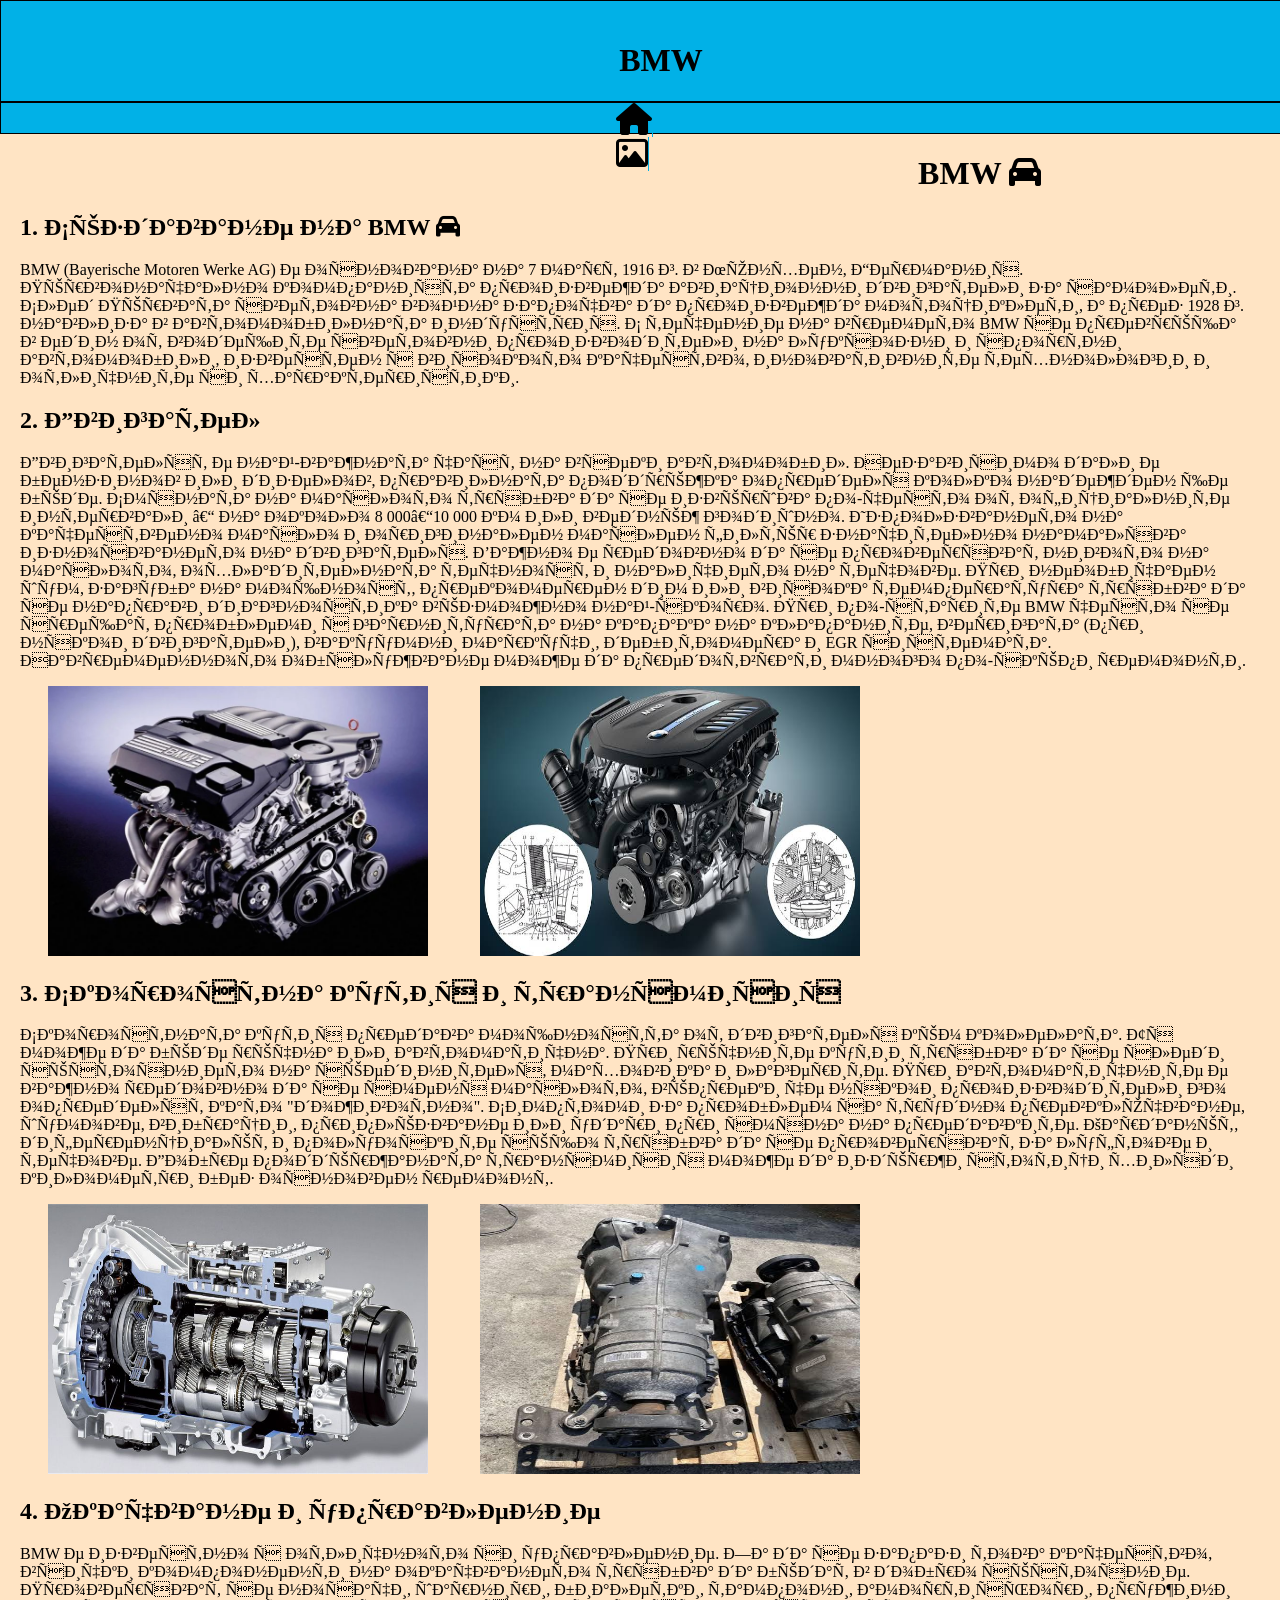
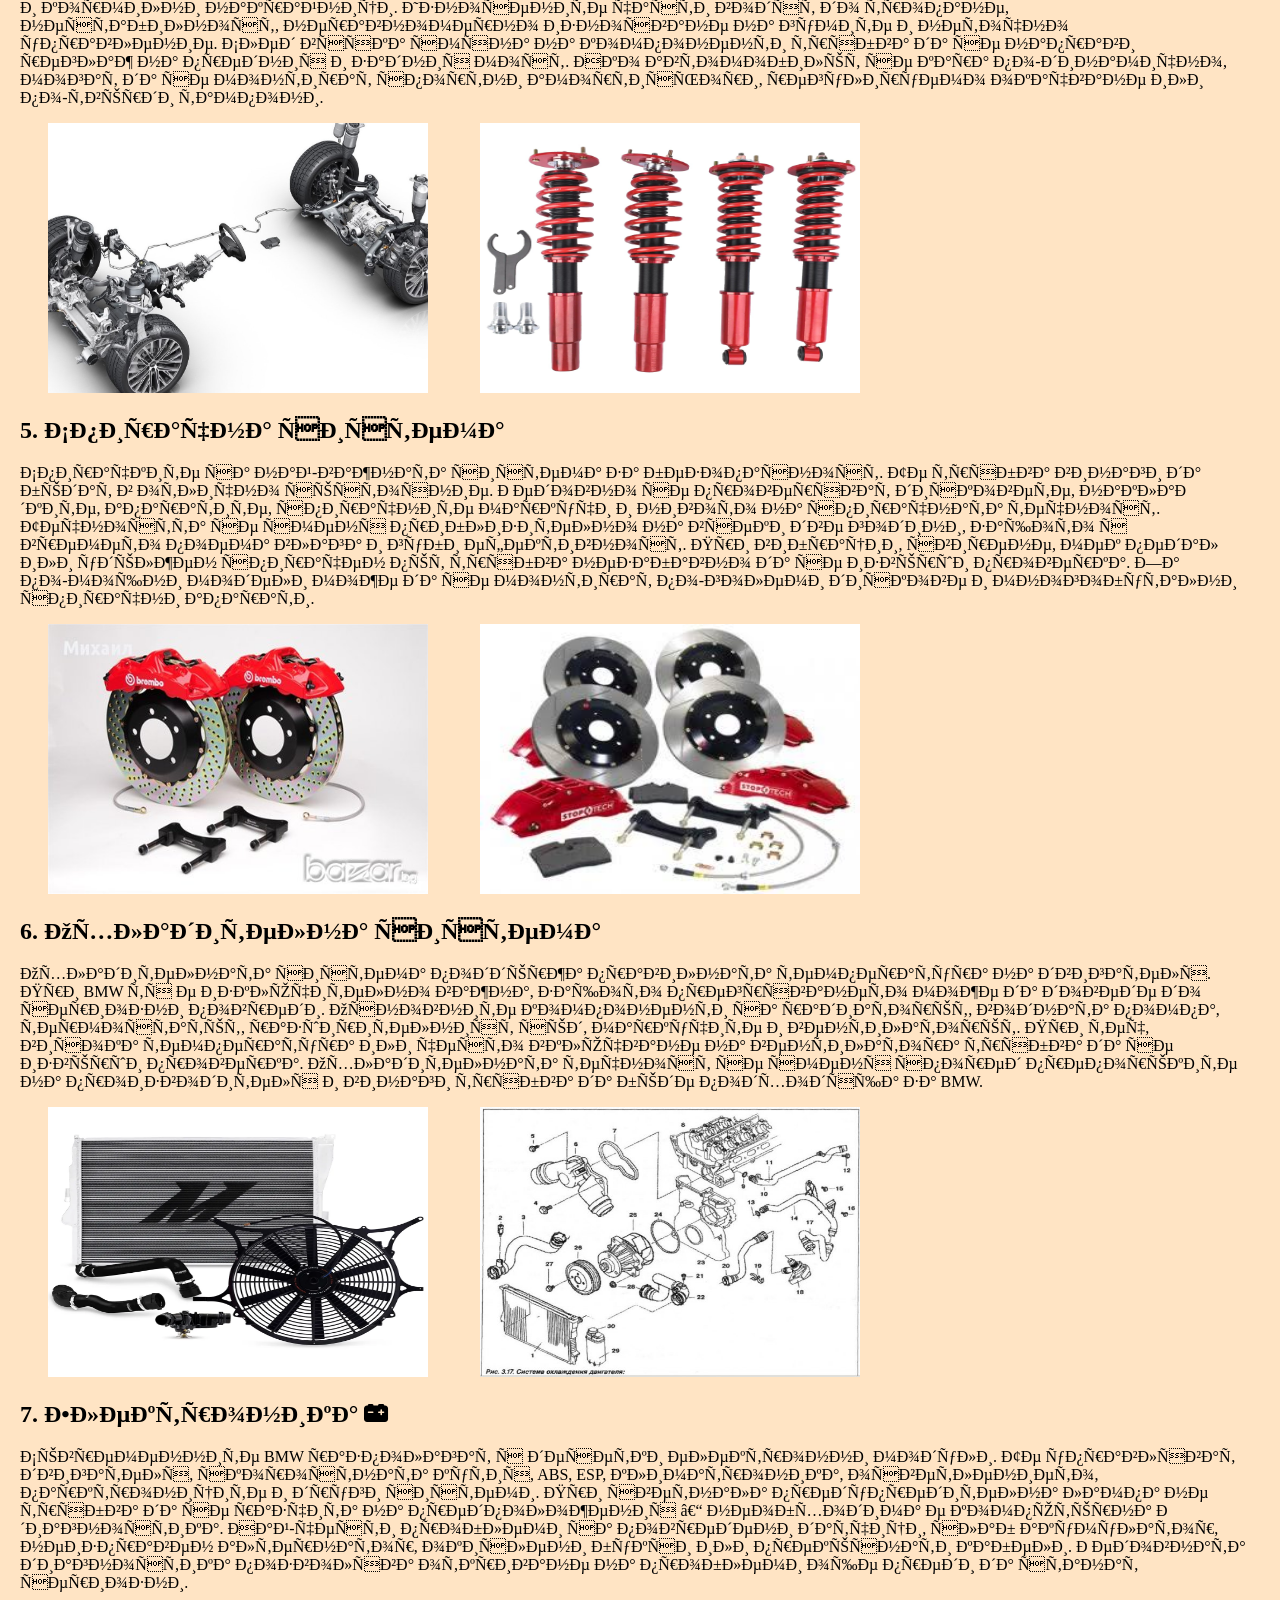
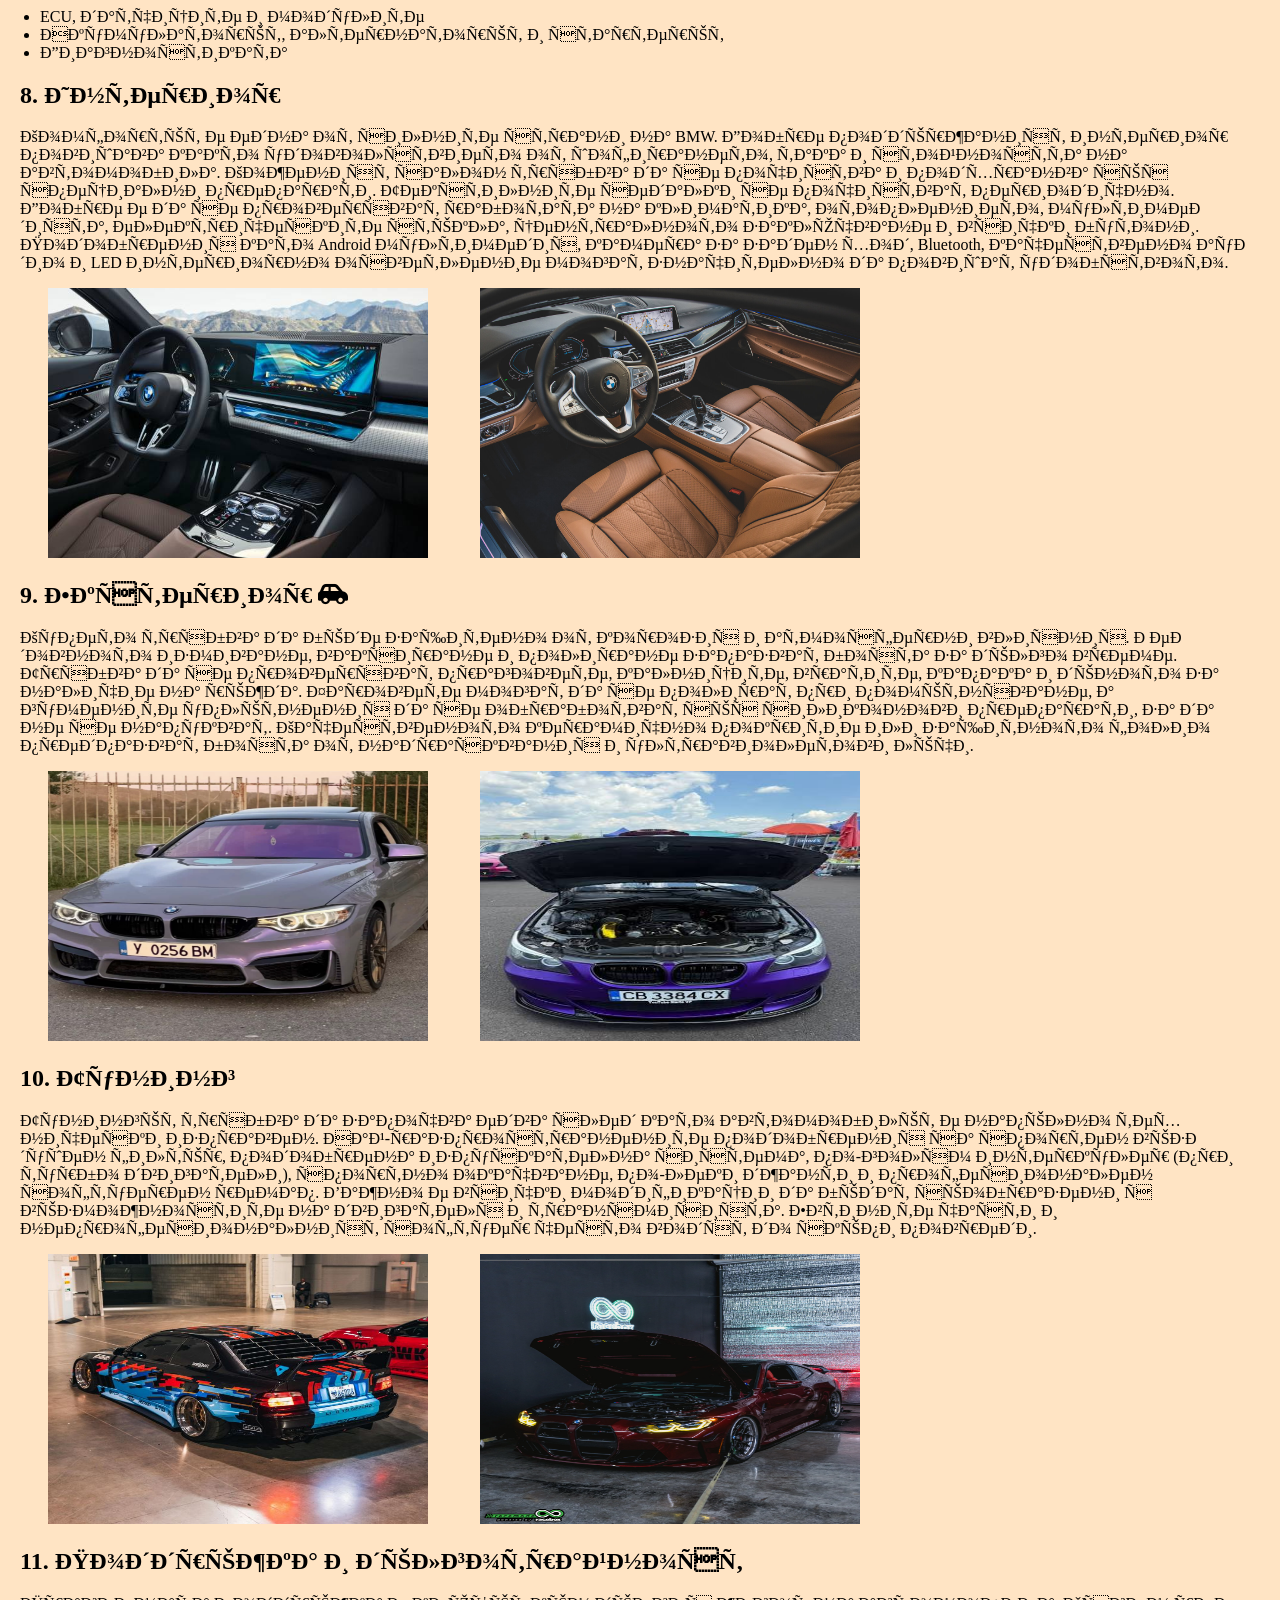
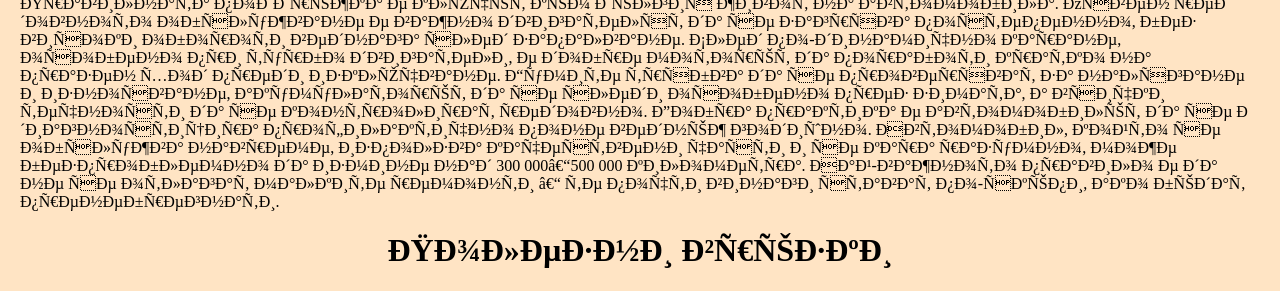
==== commit 4efa9d50: "fix" ====
--- a/docs/index.html
+++ b/docs/index.html
@@ -1,96 +1,148 @@
 <!DOCTYPE html>
 <html lang="en">
+
 <head>
-    <link rel="stylesheet" href="https://cdnjs.cloudflare.com/ajax/libs/font-awesome/6.7.2/css/all.min.css" integrity="sha512-Evv84Mr4kqVGRNSgIGL/F/aIDqQb7xQ2vcrdIwxfjThSH8CSR7PBEakCr51Ck+w+/U6swU2Im1vVX0SVk9ABhg==" crossorigin="anonymous" referrerpolicy="no-referrer" />
-    <link rel="stylesheet" type="text/css" href="./styles/index.css"/>
+    <link rel="stylesheet" href="https://cdnjs.cloudflare.com/ajax/libs/font-awesome/6.7.2/css/all.min.css"
+        integrity="sha512-Evv84Mr4kqVGRNSgIGL/F/aIDqQb7xQ2vcrdIwxfjThSH8CSR7PBEakCr51Ck+w+/U6swU2Im1vVX0SVk9ABhg=="
+        crossorigin="anonymous" referrerpolicy="no-referrer" />
+    <link rel="stylesheet" type="text/css" href="./styles/index.css" />
 </head>
+
 <body>
+    <div id="header">
+        <h1> BMW </h1>
+    </div>
+    <div id="nav">
+        <div class="horizontal">
+            <ul>
+                <li> <a href="index.html"> <i class="fa-solid fa-house navigations"></i> </a> </li>
+                <li> <a href="gallery.html"> <i class="fa-regular fa-image navigations"></i> </a> </li>
+            </ul>
+        </div>
+    </div>
     <div class="container">
-        <div id="header">
-            <h1> BMW </h1>
-        </div>
-        <div id="nav">
-            <div class="horizontal">
-                <ul>
-                    <li > <a href="index.html"> <i  class="fa-solid fa-house navigations"></i> </a> </li>
-                    <li > <a href="gallery.html"> <i class="fa-regular fa-image navigations"></i> </a> </li>
-                </ul>
+        <h1 id="zaglavie"> BMW <i class="fa-solid fa-car"></i> </h1>
+        <h2 class="Tocki"> 1. Създаване на BMW <i class="fa-solid fa-car"></i> </h2>
+        <p class="PodTocki"> BMW (Bayerische Motoren Werke AG) е основана на 7 март 1916 г. в Мюнхен, Германия.
+            Първоначално компанията произвежда авиационни двигатели за самолети. След Първата световна война започва да
+            произвежда мотоциклети, а през 1928 г. навлиза в автомобилната индустрия. С течение на времето BMW се
+            превръща в един от водещите световни производители на луксозни и спортни автомобили, известен с високото
+            качество, иновативните технологии и отличните си характеристики.
+        </p>
+        <h2 class="Tocki"> 2. Двигател </h2>
+        <p class="PodTocki"> Двигателят е най-важната част на всеки автомобил. Независимо дали е бензинов или дизелов,
+            правилната поддръжка определя колко надежден ще бъде. Смяната на маслото трябва да се извършва по-често от
+            официалните интервали – на около 8 000–10 000 км или веднъж годишно. Използването на качествено масло и
+            оригинален маслен филтър значително намалява износването на двигателя.
+            Важно е редовно да се проверяват нивото на маслото, охладителната течност и наличието на течове. При
+            необичаен шум, загуба на мощност, прекомерен дим или висока температура трябва да се направи диагностика
+            възможно най-скоро.
+            При по-старите BMW често се срещат проблеми с гарнитурата на капака на клапаните, веригата (при някои
+            двигатели), вакуумни маркучи, дебитомера и EGR системата. Навременното обслужване може да предотврати много
+            по-скъпи ремонти.
+        </p>
+        <img class="snimki" src="./images/index/5a63a11208e8f1516478738.webp">
+        <img class="snimki" src="./images/index/images.jfif">
+        <h2 class="Tocki"> 3. Скоростна кутия и трансмисия </h2>
+        <p class="PodTocki"> Скоростната кутия предава мощността от двигателя към колелата. Тя може да бъде ръчна или
+            автоматична. При ръчните кутии трябва да се следи състоянието на съединителя, маховика и лагерите. При
+            автоматичните е важно редовно да се сменя маслото, въпреки че някои производители го определят като
+            "доживотно".
+            Симптоми за проблем са трудно превключване, шумове, вибрации, приплъзване или удари при смяна на предавките.
+            Карданът, диференциалът и полуоските също трябва да се проверяват за луфтове и течове.
+            Добре поддържаната трансмисия може да издържи стотици хиляди километри без основен ремонт.
+        </p>
+        <img class="snimki" src="./images/index/transmisiq.jpg">
+        <img class="snimki" src="./images/index/images (1).jfif">
+        <h2 class="Tocki"> 4. Окачване и управление </h2>
+        <p class="PodTocki"> BMW е известно с отличното си управление. За да се запази това качество, всички компоненти
+            на окачването трябва да бъдат в добро състояние.
+            Проверяват се носачи, шарнири, биалетки, тампони, амортисьори, пружини и кормилни накрайници. Износените
+            части водят до тропане, нестабилност, неравномерно износване на гумите и неточно управление.
+            След всяка смяна на компоненти трябва да се направи реглаж на предния и задния мост. Ако автомобилът се кара
+            по-динамично, могат да се монтират спортни амортисьори, регулируемо окачване или по-твърди тампони.
+        </p>
+        <img class="snimki" src="./images/index/Arc_adaptivno_okachvane_A8-jpg_articleId_66-1.jpg">
+        <img class="snimki" src="./images/index/res_943ea7c9c97096bc13cc4a6320832c52.jpg">
+        <h2 class="Tocki"> 5. Спирачна система </h2>
+        <p class="PodTocki"> Спирачките са най-важната система за безопасност. Те трябва винаги да бъдат в отлично
+            състояние.
+            Редовно се проверяват дисковете, накладките, апаратите, спирачните маркучи и нивото на спирачната течност.
+            Течността се сменя приблизително на всеки две години, защото с времето поема влага и губи ефективност.
+            При вибрации, свирене, мек педал или удължен спирачен път трябва незабавно да се извърши проверка. За
+            по-мощни модели може да се монтират по-големи дискове и многобутални спирачни апарати.
+        </p>
+        <img class="snimki" src="./images/index/138e026220c6a0217e6559922128af25.jpg">
+        <img class="snimki" src="./images/index/images (2).jfif">
+        <h2 class="Tocki"> 6. Охладителна система </h2>
+        <p class="PodTocki"> Охладителната система поддържа правилната температура на двигателя. При BMW тя е
+            изключително важна, защото прегряването може да доведе до сериозни повреди.
+            Основните компоненти са радиаторът, водната помпа, термостатът, разширителният съд, маркучите и
+            вентилаторът. При теч, висока температура или често включване на вентилатора трябва да се извърши проверка.
+            Охладителната течност се сменя според препоръките на производителя и винаги трябва да бъде подходяща за BMW.
+        </p>
+        <img class="snimki" src="./images/index/mmb-e46-002_paqswi4itrssdgqq.webp">
+        <img class="snimki" src="./images/index/0179.jpg">
+        <h2 class="Tocki"> 7. Електроника <i class="fa-solid fa-car-battery"></i> </h2>
+        <p class="PodTocki"> Съвременните BMW разполагат с десетки електронни модули. Те управляват двигателя,
+            скоростната кутия, ABS, ESP, климатроника, осветлението, парктрониците и други системи.
+            При светнала предупредителна лампа не трябва да се разчита на предположения – необходима е компютърна
+            диагностика. Най-чести проблеми са повредени датчици, слаб акумулатор, неизправен алтернатор, окислени букси
+            или прекъснати кабели.
+            Редовната диагностика позволява откриване на проблеми още преди да станат сериозни.
+        </p>
+        <ul>
+            <li> ECU, датчиците и модулите </li>
+            <li> Акумулаторът, алтернаторът и стартерът </li>
+            <li> Диагностиката </li>
+        </ul>
+        <h2 class="Tocki"> 8. Интериор </h2>
+        <p class="PodTocki"> Комфортът е една от силните страни на BMW. Добре поддържаният интериор повишава както
+            удоволствието от шофирането, така и стойността на автомобила.
+            Коженият салон трябва да се почиства и подхранва със специални препарати. Текстилните седалки се почистват
+            периодично. Добре е да се проверяват работата на климатика, отоплението, мултимедията, електрическите
+            стъкла, централното заключване и всички бутони.
+            Подобрения като Android мултимедия, камера за заден ход, Bluetooth, качествено аудио и LED интериорно
+            осветление могат значително да повишат удобството.
+        </p>
+        <img class="snimki" src="./images/index/P90505127-the-new-bmw-i5-edrive40-interior-05-2023-600px.jpg">
+        <img class="snimki" src="./images/index/bmw_7er_vi-res_sedan_9.jpg">
+        <h2 class="Tocki"> 9. Екстериор <i class="fa-solid fa-car-side"></i> </h2>
+        <p class="PodTocki"> Купето трябва да бъде защитено от корозия и атмосферни влияния. Редовното измиване,
+            ваксиране и полиране запазват боята за дълго време.
+            Трябва да се проверяват праговете, калниците, вратите, капака и дъното за наличие на ръжда. Фаровете могат
+            да се полират при помътняване, а гумените уплътнения да се обработват със силиконови препарати, за да не се
+            напукват.
+            Качественото керамично покритие или защитното фолио предпазват боята от надрасквания и ултравиолетови лъчи.
+        </p>
+        <img class="snimki"
+            src="./images/index/bmw-f32-f33-f36-predna-bronya-maska-m4-competition-dvoyni-bubreci-reshetki-cheren-glanc-cena-olx-bulgaria-cartechbg-1-1024x1024.png">
+        <img class="snimki" src="./images/index/images (3).jfif">
+        <h2 class="Tocki"> 10. Тунинг </h2>
+        <p class="PodTocki"> Тунингът трябва да започва едва след като автомобилът е напълно технически изправен.
+            Най-разпространените подобрения са спортен въздушен филтър, подобрена изпускателна система, по-голям
+            интеркулер (при турбо двигатели), спортно окачване, по-леки джанти и професионален софтуерен ремап.
+            Важно е всички модификации да бъдат съобразени с възможностите на двигателя и трансмисията. Евтините части и
+            непрофесионалният софтуер често водят до скъпи повреди.
+        </p>
+        <img class="snimki" src="./images/index/brutalen-tuning-za-staro-bmw-e36-2.jpg">
+        <img class="snimki" src="./images/index/A7409233-2.webp">
+        <h2 class="Tocki"> 11. Поддръжка и дълготрайност </h2>
+        <p class="PodTocki"> Правилната поддръжка е ключът към дългия живот на автомобила. Освен редовното обслужване е
+            важно двигателят да се загрява постепенно, без високи обороти веднага след запалване. След по-динамично
+            каране, особено при турбо двигатели, е добре моторът да поработи кратко на празен ход преди изключване.
+            Гумите трябва да се проверяват за налягане и износване, акумулаторът да се следи особено през зимата, а
+            всички течности да се контролират редовно. Добра практика е автомобилът да се диагностицира профилактично
+            поне веднъж годишно.
+            Автомобил, който се обслужва навреме, използва качествени части и се кара разумно, може безпроблемно да
+            измине над 300 000–500 000 километра. Най-важното правило е да не се отлагат малките ремонти – те почти
+            винаги стават по-скъпи, ако бъдат пренебрегнати.
+        </p>
+        <footer>
+            <div class="container1">
+                <h1> Полезни връзки </h1>
             </div>
-        </div>
-    <h1 id="zaglavie"> BMW <i class="fa-solid fa-car"></i> </h1>
-    <h2 class="Tocki"> 1. Създаване на BMW <i class="fa-solid fa-car"></i> </h2>
-    <p class="PodTocki"> BMW (Bayerische Motoren Werke AG) е основана на 7 март 1916 г. в Мюнхен, Германия. Първоначално компанията произвежда авиационни двигатели за самолети. След Първата световна война започва да произвежда мотоциклети, а през 1928 г. навлиза в автомобилната индустрия. С течение на времето BMW се превръща в един от водещите световни производители на луксозни и спортни автомобили, известен с високото качество, иновативните технологии и отличните си характеристики. 
-    </p>
-    <h2 class="Tocki"> 2. Двигател </h2>
-    <p class="PodTocki"> Двигателят е най-важната част на всеки автомобил. Независимо дали е бензинов или дизелов, правилната поддръжка определя колко надежден ще бъде. Смяната на маслото трябва да се извършва по-често от официалните интервали – на около 8 000–10 000 км или веднъж годишно. Използването на качествено масло и оригинален маслен филтър значително намалява износването на двигателя.
-        Важно е редовно да се проверяват нивото на маслото, охладителната течност и наличието на течове. При необичаен шум, загуба на мощност, прекомерен дим или висока температура трябва да се направи диагностика възможно най-скоро.
-        При по-старите BMW често се срещат проблеми с гарнитурата на капака на клапаните, веригата (при някои двигатели), вакуумни маркучи, дебитомера и EGR системата. Навременното обслужване може да предотврати много по-скъпи ремонти. 
-    </p>
-    <img class="snimki" src="./images/index/5a63a11208e8f1516478738.webp">
-    <img class="snimki" src="./images/index/images.jfif">
-    <h2 class="Tocki"> 3. Скоростна кутия и трансмисия </h2>
-    <p class="PodTocki"> Скоростната кутия предава мощността от двигателя към колелата. Тя може да бъде ръчна или автоматична. При ръчните кутии трябва да се следи състоянието на съединителя, маховика и лагерите. При автоматичните е важно редовно да се сменя маслото, въпреки че някои производители го определят като "доживотно".
-        Симптоми за проблем са трудно превключване, шумове, вибрации, приплъзване или удари при смяна на предавките. Карданът, диференциалът и полуоските също трябва да се проверяват за луфтове и течове.
-        Добре поддържаната трансмисия може да издържи стотици хиляди километри без основен ремонт. 
-    </p>
-    <img class="snimki" src="./images/index/transmisiq.jpg">
-    <img class="snimki" src="./images/index/images (1).jfif">
-    <h2 class="Tocki"> 4. Окачване и управление </h2>
-    <p class="PodTocki"> BMW е известно с отличното си управление. За да се запази това качество, всички компоненти на окачването трябва да бъдат в добро състояние.
-        Проверяват се носачи, шарнири, биалетки, тампони, амортисьори, пружини и кормилни накрайници. Износените части водят до тропане, нестабилност, неравномерно износване на гумите и неточно управление.
-        След всяка смяна на компоненти трябва да се направи реглаж на предния и задния мост. Ако автомобилът се кара по-динамично, могат да се монтират спортни амортисьори, регулируемо окачване или по-твърди тампони. 
-    </p>
-    <img class="snimki" src="./images/index/Arc_adaptivno_okachvane_A8-jpg_articleId_66-1.jpg">
-    <img class="snimki" src="./images/index/res_943ea7c9c97096bc13cc4a6320832c52.jpg">
-    <h2 class="Tocki"> 5. Спирачна система </h2>
-    <p class="PodTocki"> Спирачките са най-важната система за безопасност. Те трябва винаги да бъдат в отлично състояние.
-        Редовно се проверяват дисковете, накладките, апаратите, спирачните маркучи и нивото на спирачната течност. Течността се сменя приблизително на всеки две години, защото с времето поема влага и губи ефективност.
-        При вибрации, свирене, мек педал или удължен спирачен път трябва незабавно да се извърши проверка. За по-мощни модели може да се монтират по-големи дискове и многобутални спирачни апарати. 
-    </p>
-    <img class="snimki" src="./images/index/138e026220c6a0217e6559922128af25.jpg">
-    <img class="snimki" src="./images/index/images (2).jfif">
-    <h2 class="Tocki"> 6. Охладителна система </h2>
-    <p class="PodTocki"> Охладителната система поддържа правилната температура на двигателя. При BMW тя е изключително важна, защото прегряването може да доведе до сериозни повреди.
-        Основните компоненти са радиаторът, водната помпа, термостатът, разширителният съд, маркучите и вентилаторът. При теч, висока температура или често включване на вентилатора трябва да се извърши проверка.
-        Охладителната течност се сменя според препоръките на производителя и винаги трябва да бъде подходяща за BMW. 
-    </p>
-    <img class="snimki" src="./images/index/mmb-e46-002_paqswi4itrssdgqq.webp">
-    <img class="snimki" src="./images/index/0179.jpg">
-    <h2 class="Tocki"> 7. Електроника <i class="fa-solid fa-car-battery"></i> </h2>
-    <p class="PodTocki"> Съвременните BMW разполагат с десетки електронни модули. Те управляват двигателя, скоростната кутия, ABS, ESP, климатроника, осветлението, парктрониците и други системи.
-        При светнала предупредителна лампа не трябва да се разчита на предположения – необходима е компютърна диагностика. Най-чести проблеми са повредени датчици, слаб акумулатор, неизправен алтернатор, окислени букси или прекъснати кабели.
-        Редовната диагностика позволява откриване на проблеми още преди да станат сериозни. 
-    </p>
-    <ul>
-        <li> ECU, датчиците и модулите </li>
-        <li> Акумулаторът, алтернаторът и стартерът </li>
-        <li> Диагностиката </li>
-    </ul>
-    <h2 class="Tocki"> 8. Интериор </h2>
-    <p class="PodTocki"> Комфортът е една от силните страни на BMW. Добре поддържаният интериор повишава както удоволствието от шофирането, така и стойността на автомобила.
-        Коженият салон трябва да се почиства и подхранва със специални препарати. Текстилните седалки се почистват периодично. Добре е да се проверяват работата на климатика, отоплението, мултимедията, електрическите стъкла, централното заключване и всички бутони.
-        Подобрения като Android мултимедия, камера за заден ход, Bluetooth, качествено аудио и LED интериорно осветление могат значително да повишат удобството. 
-    </p>
-    <img class="snimki" src="./images/index/P90505127-the-new-bmw-i5-edrive40-interior-05-2023-600px.jpg">
-    <img class="snimki" src="./images/index/bmw_7er_vi-res_sedan_9.jpg">
-    <h2 class="Tocki"> 9. Екстериор <i class="fa-solid fa-car-side"></i> </h2>
-    <p class="PodTocki"> Купето трябва да бъде защитено от корозия и атмосферни влияния. Редовното измиване, ваксиране и полиране запазват боята за дълго време.
-        Трябва да се проверяват праговете, калниците, вратите, капака и дъното за наличие на ръжда. Фаровете могат да се полират при помътняване, а гумените уплътнения да се обработват със силиконови препарати, за да не се напукват.
-        Качественото керамично покритие или защитното фолио предпазват боята от надрасквания и ултравиолетови лъчи. 
-    </p>
-    <img class="snimki" src="./images/index/bmw-f32-f33-f36-predna-bronya-maska-m4-competition-dvoyni-bubreci-reshetki-cheren-glanc-cena-olx-bulgaria-cartechbg-1-1024x1024.png">
-    <img class="snimki" src="./images/index/images (3).jfif">
-    <h2 class="Tocki"> 10. Тунинг </h2>
-    <p class="PodTocki"> Тунингът трябва да започва едва след като автомобилът е напълно технически изправен.
-        Най-разпространените подобрения са спортен въздушен филтър, подобрена изпускателна система, по-голям интеркулер (при турбо двигатели), спортно окачване, по-леки джанти и професионален софтуерен ремап.
-        Важно е всички модификации да бъдат съобразени с възможностите на двигателя и трансмисията. Евтините части и непрофесионалният софтуер често водят до скъпи повреди. 
-    </p>
-    <img class="snimki" src="./images/index/brutalen-tuning-za-staro-bmw-e36-2.jpg">
-    <img class="snimki" src="./images/index/A7409233-2.webp">
-    <h2 class="Tocki"> 11. Поддръжка и дълготрайност </h2>
-    <p class="PodTocki"> Правилната поддръжка е ключът към дългия живот на автомобила. Освен редовното обслужване е важно двигателят да се загрява постепенно, без високи обороти веднага след запалване. След по-динамично каране, особено при турбо двигатели, е добре моторът да поработи кратко на празен ход преди изключване.
-        Гумите трябва да се проверяват за налягане и износване, акумулаторът да се следи особено през зимата, а всички течности да се контролират редовно. Добра практика е автомобилът да се диагностицира профилактично поне веднъж годишно.
-        Автомобил, който се обслужва навреме, използва качествени части и се кара разумно, може безпроблемно да измине над 300 000–500 000 километра. Най-важното правило е да не се отлагат малките ремонти – те почти винаги стават по-скъпи, ако бъдат пренебрегнати. 
-    </p>
+        </footer>
 </body>
+
 </html>
--- a/docs/styles/index.css
+++ b/docs/styles/index.css
@@ -78,4 +78,4 @@
 .navigations
 {
     font-size: 2rem;
-}
+}
